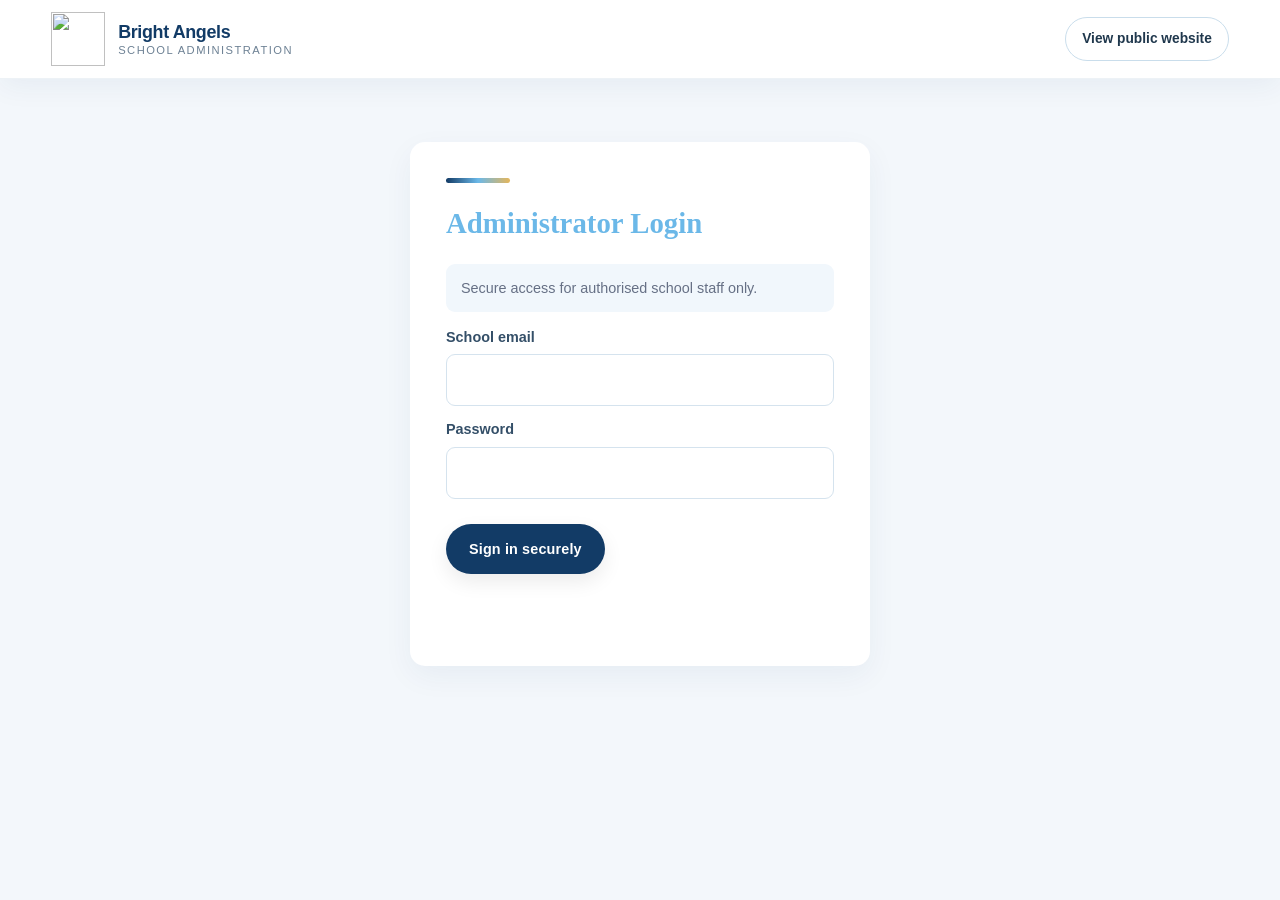
==== admin.html @ bc231ea0 "Add video management controls for administrators" ====
<!doctype html>
<html lang="en">
<head>
  <meta charset="utf-8"><meta name="viewport" content="width=device-width,initial-scale=1">
  <meta name="theme-color" content="#6bb8e8">
  <title>Administrator | Bright Angels Junior School</title>
  <link rel="icon" href="/school-logo.jpg"><link rel="stylesheet" href="/styles.css">
  <script src="/admin.js" defer></script>
  <style>
    body{background:#f3faff;min-height:100vh}.admin-wrap{max-width:1100px;margin:45px auto;padding:0 20px}.admin-top{display:flex;align-items:center;justify-content:space-between;gap:20px;margin-bottom:28px}.admin-title h1{font: bold 2rem Georgia,serif;color:#6bb8e8;margin:0}.admin-title p{margin:5px 0;color:#667085}.admin-card{background:#fff;border-radius:12px;padding:28px;box-shadow:var(--shadow);margin-bottom:22px}.login-card{max-width:460px;margin:70px auto}.admin-card h2{font: bold 1.45rem Georgia,serif;color:#6bb8e8;margin:0 0 18px}.admin-form label{display:block;margin:13px 0;color:#3c5048;font-weight:700;font-size:.9rem}.admin-form input,.admin-form textarea,.admin-form select{width:100%;padding:12px;border:1px solid #d5e9f7;border-radius:6px;font:inherit;margin-top:6px}.admin-form button{margin-top:12px}.admin-status{color:#9b3d30;font-weight:700;min-height:24px}.admin-hidden{display:none!important}.admin-nav{display:flex;flex-wrap:wrap;gap:9px;margin-bottom:18px}.admin-nav button{background:#e8f5ff;color:#6bb8e8;border:0;border-radius:6px;padding:10px 14px;font-weight:700;cursor:pointer}.admin-nav button.active{background:#6bb8e8;color:#fff}.admin-table{width:100%;border-collapse:collapse}.admin-table th,.admin-table td{padding:12px 10px;text-align:left;border-bottom:1px solid #dcecf7;font-size:.9rem}.admin-table th{color:#6bb8e8}.admin-row-actions{display:flex;gap:7px;flex-wrap:wrap}.admin-row-actions button,.small-button{border:0;border-radius:5px;padding:7px 10px;background:#e8f5ff;color:#6bb8e8;font-weight:700;cursor:pointer}.admin-row-actions button.danger{background:#f8e8e5;color:#8b2f25}.admin-grid{display:grid;grid-template-columns:1fr 1fr;gap:16px}.admin-note{color:#667085;font-size:.9rem}.top-actions{display:flex;gap:10px;align-items:center}.top-actions button{padding:10px 15px;border:0;border-radius:6px;background:#6bb8e8;color:white;font-weight:700}@media(max-width:650px){.admin-top{align-items:flex-start;flex-direction:column}.admin-grid{grid-template-columns:1fr}.admin-card{padding:20px;overflow-x:auto}.login-card{margin:35px auto}}

    .student-summary{display:grid;gap:14px;margin:18px 0 24px}.student-total-cards{display:grid;grid-template-columns:repeat(4,minmax(0,1fr));gap:12px}.student-stat{background:#f0f8fd;border:1px solid #d9edf9;border-radius:10px;padding:16px}.student-stat span{display:block;color:#667085;font-size:.82rem;font-weight:700}.student-stat strong{display:block;color:#6bb8e8;font-size:1.65rem;margin-top:5px}.student-class-summary{width:100%;border-collapse:collapse;background:#fff}.student-class-summary th,.student-class-summary td{padding:11px 12px;border-bottom:1px solid #dcecf7;text-align:center}.student-class-summary th:first-child,.student-class-summary td:first-child{text-align:left}.student-class-summary th{background:#f0f8fd;color:#6bb8e8}.student-summary h3{font-size:1rem;color:#6bb8e8;margin:4px 0 10px}.student-summary .summary-table-wrap{overflow-x:auto;border:1px solid #d9edf9;border-radius:10px}@media(max-width:650px){.student-total-cards{grid-template-columns:repeat(2,minmax(0,1fr))}.student-stat{padding:12px}.student-stat strong{font-size:1.4rem}.student-class-summary th,.student-class-summary td{padding:9px 8px;font-size:.85rem}}
    .dashboard-menu-toggle{width:100%;display:flex;align-items:center;justify-content:space-between;gap:10px;padding:14px 15px;border:0;border-radius:9px;background:#6bb8e8;color:#fff;font-weight:800;text-align:left;cursor:pointer}
    .dashboard-menu-toggle span{font-size:.75rem;font-weight:500;color:#d9e6dc}
    .dashboard-menu{margin-top:12px}
    .dashboard-menu.admin-hidden{display:none!important}
    @media(max-width:850px){.dashboard-menu-toggle{padding:13px}.dashboard-menu{max-height:65vh;overflow-y:auto}}
    /* Dashboard workspace */
    body{background:#f3faff}
    .admin-wrap{max-width:1440px;margin:30px auto;padding:0 28px}
    .admin-top{padding:8px 0 22px;border-bottom:1px solid #e1eff8}
    .admin-title h1{font-size:2.15rem;letter-spacing:-.035em}
    .dashboard-layout{display:grid;grid-template-columns:245px minmax(0,1fr);gap:25px;align-items:start;margin-top:24px}
    .admin-sidebar{position:sticky;top:22px;background:#fff;border:1px solid #d9edf9;border-radius:14px;padding:18px 13px;box-shadow:0 8px 28px rgba(36,70,155,.05);min-height:calc(100vh - 150px);display:flex;flex-direction:column}
    .sidebar-label{font-size:.68rem;letter-spacing:.13em;font-weight:800;color:#8490a8;margin:12px 12px 7px}
    .admin-nav{display:flex;flex-direction:column;align-items:stretch;gap:4px;margin:0}
    .admin-nav button{display:flex;align-items:center;gap:12px;text-align:left;width:100%;background:transparent;color:#31536b;border-radius:8px;padding:11px 12px;font-size:.9rem}
    .admin-nav button span{width:20px;text-align:center;font-size:1rem;color:#6bb8e8}
    .admin-nav button:hover{background:#f0f8fd}
    .admin-nav button.active{background:#6bb8e8;color:#fff;box-shadow:0 5px 12px rgba(36,70,155,.16)}
    .admin-nav button.active span{color:#ffb8bd}
    .sidebar-footer{margin-top:auto;padding:18px 12px 5px;border-top:1px solid #edf0ed;color:#6bb8e8}
    .sidebar-footer strong,.sidebar-footer small{display:block}
    .sidebar-footer small{color:#8490a8;font-size:.75rem}
    .admin-main{min-width:0}
    .admin-main>.admin-card{border:1px solid #d9edf9;border-radius:14px;padding:28px;box-shadow:0 8px 28px rgba(36,70,155,.045);margin:0 0 20px}
    .admin-main .admin-card h2{font-size:1.55rem;margin-bottom:8px}
    #overviewPanel .admin-grid>div{background:#f0f8fd;border:1px solid #d9edf9;border-radius:11px;padding:20px}
    #overviewPanel .admin-grid h3{margin:0 0 8px;color:#31536b;font-size:.88rem}
    #overviewPanel .admin-grid p{font-size:1.35rem;font-weight:800;color:#6bb8e8;margin:0}
    .admin-form input:focus,.admin-form textarea:focus,.admin-form select:focus{outline:2px solid #e5232b;border-color:transparent}
    .admin-row-actions button:hover,.small-button:hover{filter:brightness(.97)}
    .top-actions button{border-radius:8px;padding:11px 17px}
    .admin-table{min-width:760px}
    @media(max-width:850px){
      .admin-wrap{padding:0 16px;margin:20px auto}
      .dashboard-layout{grid-template-columns:1fr;gap:14px}
      .admin-sidebar{position:static;min-height:0;padding:10px;border-radius:11px}
      .sidebar-label,.sidebar-footer{display:none}
      .admin-nav{display:grid;grid-template-columns:repeat(2,minmax(0,1fr));gap:6px}
      .admin-nav button{padding:10px 9px;font-size:.82rem}
      .admin-nav button span{width:16px}
      .admin-main>.admin-card{padding:21px}
    }
    @media(max-width:480px){
      .admin-nav{grid-template-columns:repeat(2,minmax(0,1fr))}
      .admin-nav button{font-size:.78rem;gap:7px}
      .admin-top{gap:12px}
      .admin-title h1{font-size:1.75rem}
      .top-actions{width:100%}
      .top-actions button{width:100%}
      .admin-main>.admin-card{padding:17px}
    }

    .subject-class-tabs{display:grid;grid-template-columns:repeat(5,minmax(0,1fr));gap:10px;margin:18px 0}.subject-class-tabs button{padding:13px 10px;border:1px solid #d9dfed;border-radius:9px;background:#eaf6ff;color:#31536b;font-weight:800;cursor:pointer}.subject-class-tabs button.active{background:#6bb8e8;border-color:#6bb8e8;color:#173b56;box-shadow:0 4px 12px rgba(49,88,180,.15)}.subject-class-list{min-height:90px;padding:18px;border:1px solid #dcecf7;border-radius:10px;background:#f3faff}.subject-class-list h3{margin:0 0 12px;color:#24469b}.subject-subject-chip{display:inline-block;margin:5px 7px 5px 0;padding:9px 13px;border-radius:20px;background:#e8f5ff;color:#24469b;font-weight:700}.subject-add-heading{margin:25px 0 8px;color:#24469b}@media(max-width:650px){.subject-class-tabs{grid-template-columns:repeat(2,minmax(0,1fr))}}\n  
/* Administrator page: responsive layout and clearer visual hierarchy */
:root{--admin-navy:#123b66;--admin-blue:#4b9acb;--admin-pale:#edf6fc;--admin-line:#dce8f1}
body{background:#f3f7fb;color:#20384d}
.site-header{height:auto;min-height:76px;padding:12px clamp(16px,4vw,52px);gap:14px}
.site-header .brand{min-width:0}
.site-header .nav-admin{display:inline-flex;align-items:center;justify-content:center;min-height:42px;padding:9px 16px;border:1px solid #c9ddeb;border-radius:999px;color:var(--admin-navy);font-size:.86rem;font-weight:750;white-space:nowrap}
.admin-wrap{width:min(100% - 32px,1440px);margin:clamp(18px,3vw,34px) auto;padding:0}
.login-card{width:min(100%,480px);margin:clamp(30px,7vh,75px) auto;padding:clamp(22px,4vw,36px);border:1px solid var(--admin-line);border-radius:18px;box-shadow:0 18px 48px rgba(18,59,102,.09)}
.login-card:before{content:"";display:block;width:64px;height:5px;margin-bottom:22px;border-radius:8px;background:linear-gradient(90deg,#123b66,#6bb8e8,#e5b65b)}
.admin-title h1{color:var(--admin-navy)}
.admin-title p{line-height:1.6}
.admin-card{border:1px solid var(--admin-line);border-radius:15px;box-shadow:0 10px 30px rgba(18,59,102,.055)}
.admin-form label{color:#344f68;line-height:1.5}
.admin-form input,.admin-form textarea,.admin-form select{min-width:0;max-width:100%;font-size:16px;border:1px solid #d5e3ee;border-radius:9px;padding:13px 14px}
.admin-form input:focus,.admin-form textarea:focus,.admin-form select:focus{outline:3px solid rgba(75,154,203,.18);border-color:#4b9acb}
.admin-form button,.top-actions button,.admin-row-actions button,.small-button{min-height:42px}
.admin-form button:disabled,.top-actions button:disabled{opacity:.65;cursor:wait}
.dashboard-layout{grid-template-columns:250px minmax(0,1fr);gap:22px}
.admin-sidebar{border-color:var(--admin-line);border-radius:15px}
.dashboard-menu-toggle{min-height:44px;background:var(--admin-navy);border-radius:9px}
.admin-nav button{min-height:43px}
.admin-nav button.active{background:var(--admin-navy);color:#fff}
.admin-main{min-width:0}
.admin-main>.admin-card{min-width:0;overflow:hidden}
.admin-table-wrap,.table-wrap{width:100%;overflow-x:auto;-webkit-overflow-scrolling:touch}
.admin-table{min-width:680px}
.admin-table th,.admin-table td{white-space:normal;overflow-wrap:anywhere}
.admin-grid>*{min-width:0}
.admin-status{overflow-wrap:anywhere;line-height:1.5}
.admin-row-actions{align-items:center}
.admin-row-actions button,.small-button{border-radius:8px}
@media(min-width:851px){
 .dashboard-menu-toggle{display:none}
 .dashboard-menu,.dashboard-menu.admin-hidden{display:block!important;max-height:none;overflow:visible}
 .admin-sidebar{top:18px}
}
@media(max-width:850px){
 .admin-wrap{width:calc(100% - 28px);margin:18px auto}
 .dashboard-layout{grid-template-columns:minmax(0,1fr);gap:13px}
 .admin-sidebar{position:relative;top:auto;min-height:0;padding:10px}
 .dashboard-menu{max-height:min(62vh,520px);overflow-y:auto}
 .admin-nav{grid-template-columns:repeat(2,minmax(0,1fr))}
 .admin-nav button{min-width:0;overflow-wrap:anywhere}
 .admin-main>.admin-card{padding:clamp(17px,3vw,23px)}
 .admin-top{align-items:center}
}
@media(max-width:560px){
 .site-header{min-height:68px;padding:9px 14px}
 .site-header .brand img{width:43px;height:43px}
 .site-header .brand strong{font-size:1rem}
 .site-header .brand small{font-size:.65rem}
 .site-header .nav-admin{font-size:.75rem;padding:8px 11px;min-height:39px}
 .admin-wrap{width:calc(100% - 22px);margin:13px auto}
 .login-card{margin:26px auto;padding:22px 18px}
 .admin-top{align-items:stretch;flex-direction:column}
 .admin-title h1{font-size:1.65rem}
 .top-actions{width:100%}
 .top-actions button{width:100%}
 .admin-nav{grid-template-columns:repeat(2,minmax(0,1fr));gap:5px}
 .admin-nav button{font-size:.77rem;padding:10px 8px;gap:6px}
 .admin-nav button span{flex:0 0 16px}
 .admin-main>.admin-card{padding:16px 13px;border-radius:12px}
 .admin-grid{grid-template-columns:1fr}
 .student-total-cards{grid-template-columns:repeat(2,minmax(0,1fr))}
 .subject-class-tabs{grid-template-columns:repeat(2,minmax(0,1fr))}
 .admin-form button{width:100%}
 .admin-row-actions{flex-wrap:wrap}
 .admin-row-actions button{flex:1 1 auto}
}
@media(max-width:360px){
 .site-header .nav-admin{font-size:.7rem;padding:7px 9px}
 .admin-title h1{font-size:1.45rem}
 .admin-nav button{font-size:.72rem}
 .student-total-cards{grid-template-columns:1fr 1fr}
}
@media(prefers-reduced-motion:reduce){
 *,*::before,*::after{scroll-behavior:auto!important;transition-duration:.01ms!important;animation-duration:.01ms!important}
}

  </style>
</head>
<body>
  <header class="site-header"><a class="brand" href="/"><img src="/school-logo.jpg" alt=""><span><strong>Bright Angels</strong><small>School Administration</small></span></a><a class="nav-admin" href="/">View public website</a></header>
  <main class="admin-wrap">
    <section id="loginPanel" class="admin-card login-card">
      <h1 class="admin-title" style="font: bold 1.8rem Georgia,serif;color:#6bb8e8">Administrator Login</h1>
      <p class="admin-note">Secure access for authorised school staff only.</p>
      <form id="loginForm" class="admin-form">
        <label>School email<input id="adminEmail" type="email" autocomplete="username" required></label>
        <label>Password<input id="adminPassword" type="password" autocomplete="current-password" required></label>
        <button class="button button-green" type="submit">Sign in securely</button>
        <p id="loginStatus" class="admin-status" role="status"></p>
      </form>
    </section>

    <section id="dashboard" class="admin-hidden">
      <div class="admin-top"><div class="admin-title"><h1>School Dashboard</h1><p>Bright Angels Junior School · Administration</p></div><div class="top-actions"><button id="logoutButton" type="button">Sign out</button></div></div>
      <div class="dashboard-layout">
        <aside class="admin-sidebar">
          <button id="dashboardMenuToggle" class="dashboard-menu-toggle" type="button" aria-expanded="false" aria-controls="dashboardMenu">☰ MENU <span>Open dashboard sections</span></button>
          <div id="dashboardMenu" class="dashboard-menu admin-hidden">
          <p class="sidebar-label">MAIN</p>
          <nav class="admin-nav" aria-label="Dashboard sections">
            <button class="active" data-panel="overviewPanel"><span>▦</span> Overview</button>
            
            <p class="sidebar-label">SCHOOL OFFICE</p>
            <button data-panel="announcementsPanel"><span>▣</span> Announcements</button>
            <p class="sidebar-label">WEBSITE</p>
            <button data-panel="contentPanel"><span>✎</span> Website Content</button>
            <button data-panel="galleryPanel"><span>▧</span> Gallery & Videos</button>
          </nav>
          <div class="sidebar-footer"><strong>Bright Angels</strong><small>If others can, we can</small></div>
          </div>
        </aside>
        <div class="admin-main">
      <section id="overviewPanel" class="admin-card"><h2>Welcome to the school dashboard</h2><p class="admin-note">Manage public school information, announcements and the photo gallery here. Admissions and private school records are managed only in the school management system.</p><div class="admin-grid"><div><h3>Announcements</h3><p id="announcementCount">Loading announcements…</p></div></div></section>
      
      




<section id="contentPanel" class="admin-card admin-hidden"><h2>Edit Public Website Text</h2><p class="admin-note">Changes update the public homepage text. Leave a field unchanged to keep its current saved text.</p><form id="contentForm" class="admin-form"><label>Hero heading<input name="hero_title" maxlength="250"></label><label>Hero introduction<textarea name="hero_text" rows="3" maxlength="1200"></textarea></label><label>About the school<textarea name="about_text" rows="4" maxlength="1200"></textarea></label><label>Learning section text<textarea name="learning_text" rows="4" maxlength="1200"></textarea></label><button class="button button-green" type="submit">Save website text</button><p id="contentStatus" class="admin-status"></p></form></section>
<section id="galleryPanel" class="admin-card admin-hidden"><h2>Manage School Gallery</h2><p class="admin-note">Upload school photos below. In the photo list, tap <b>Set as homepage photo</b> to choose the image shown behind the welcome message. You can change it anytime. JPG, PNG, WebP and GIF are accepted. Maximum file size: 10 MB.</p><form id="galleryForm" class="admin-form"><label>Photo title<input name="title" maxlength="120" required></label><label>Choose photo from your phone<input name="photo" type="file" accept="image/*" required></label><label>Description<input name="description" maxlength="500"></label><button class="button button-green" type="submit">Upload photo</button><p id="galleryStatus" class="admin-status"></p></form><div id="adminGalleryList"></div><hr class="admin-divider"><h2>Manage School Videos</h2><p class="admin-note">Add a public YouTube or Vimeo link. Upload the video to YouTube or Vimeo first, then paste its share link here. It will appear on the public website with a preview and play button.</p><form id="videoForm" class="admin-form"><label>Video title<input name="title" maxlength="120" required></label><label>YouTube or Vimeo link<input name="video_url" type="url" inputmode="url" placeholder="https://youtu.be/..." required></label><button class="button button-green" type="submit">Add school video</button><p id="videoStatus" class="admin-status" role="status"></p></form><div id="adminVideoList"></div></section>
      <section id="announcementsPanel" class="admin-card admin-hidden"><h2>Publish an Announcement</h2><form id="announcementForm" class="admin-form"><label>Title<input name="title" maxlength="160" required></label><label>Announcement<textarea name="body" rows="4" maxlength="3000" required></textarea></label><label><input type="checkbox" name="is_published" checked style="width:auto"> Publish on public website</label><button class="button button-green" type="submit">Save announcement</button><p id="announcementStatus" class="admin-status" role="status"></p></form><h2 style="margin-top:30px">Existing Announcements</h2><div id="adminAnnouncements"></div></section>
        </div>
      </div>
    </section>
  </main>
</body>
</html>
---- styles.css ----
:root{--green:#6bb8e8;--green2:#8bcaf0;--gold:#e5232b;--cream:#f3faff;--ink:#243b50;--muted:#667085;--white:#fff;--line:#dcecf7;--shadow:0 18px 50px rgba(36,70,155,.10)}
*{box-sizing:border-box}html{scroll-behavior:smooth;scroll-padding-top:90px}body{margin:0;font-family:Arial,Helvetica,sans-serif;color:var(--ink);background:#fff;line-height:1.65}a{color:inherit;text-decoration:none}.site-header{height:84px;padding:0 max(5vw,22px);display:flex;align-items:center;justify-content:space-between;background:#fff;position:sticky;top:0;z-index:20;box-shadow:0 3px 18px rgba(0,0,0,.06)}.brand{display:flex;align-items:center;gap:12px;color:var(--green)}.brand img{width:55px;height:55px;object-fit:contain}.brand strong,.brand small{display:block;line-height:1.25}.brand strong{font-size:1.13rem}.brand small{font-size:.82rem;letter-spacing:.08em;text-transform:uppercase;color:var(--muted)}nav{display:flex;align-items:center;gap:25px}nav a{font-size:.9rem;font-weight:700;color:#42534d}nav a:hover{color:var(--green2)}nav .nav-admin{padding:10px 16px;border:1px solid var(--green);border-radius:7px;color:var(--green)}.menu-toggle{display:none;border:0;background:var(--green);color:white;border-radius:6px;padding:8px 12px;font-size:1.2rem}.hero{min-height:570px;padding:80px max(8vw,25px);display:grid;grid-template-columns:1.2fr .8fr;align-items:center;gap:35px;background:radial-gradient(circle at 82% 40%,#8bcaf0 0,#6bb8e8 36%,#d9efff 75%);color:#fff;overflow:hidden}.hero-content{max-width:680px}.eyebrow{font-size:.75rem;font-weight:800;letter-spacing:.18em;color:var(--gold);margin:0 0 14px}.hero h1{font-family:Georgia,serif;font-size:clamp(2.7rem,5.4vw,4.8rem);line-height:1.08;margin:0 0 22px;max-width:700px}.hero h1 span,.section-heading h2 span,.contact-section h2 span{color:var(--gold)}.hero-copy{max-width:570px;color:#eaf6ff;font-size:1.08rem}.hero-actions{display:flex;gap:13px;flex-wrap:wrap;margin:30px 0 20px}.button{display:inline-flex;align-items:center;justify-content:center;border:0;border-radius:7px;padding:13px 21px;font-weight:800;font-size:.9rem;cursor:pointer;transition:transform .2s,background .2s}.button:hover{transform:translateY(-2px)}.button-gold{background:var(--gold);color:#1c3029}.button-outline{border:1px solid rgba(255,255,255,.7);color:#fff}.button-green{background:var(--green);color:#fff}.motto{font-family:Georgia,serif;font-style:italic;color:#ffdfe0}.hero-mark{display:flex;align-items:center;justify-content:center}.hero-mark img{width:min(340px,80%);max-height:340px;object-fit:contain;filter:drop-shadow(0 18px 35px rgba(0,0,0,.2))}.welcome-strip{display:flex;justify-content:center;align-items:center;gap:35px;padding:17px;background:var(--gold);color:var(--green);font-size:.76rem;font-weight:900;letter-spacing:.2em}.welcome-strip i{font-style:normal}.section{padding:88px max(8vw,25px)}.section-heading{max-width:720px;margin:0 auto 38px;text-align:center}.section-heading h2,.contact-section h2{font-family:Georgia,serif;font-size:clamp(2rem,4vw,3.15rem);line-height:1.15;color:var(--green);margin:0 0 17px}.section-heading h2 span{color:var(--green2)}.section-heading>p:last-child{color:var(--muted)}.about-grid{max-width:1000px;margin:auto;display:grid;grid-template-columns:1.2fr .8fr;gap:55px;align-items:center}.about-grid>div:first-child{font-size:1.05rem;color:#56645e}.value-card{padding:30px;background:var(--cream);border-left:4px solid var(--gold);border-radius:8px}.value-card h3{margin:0 0 8px;color:var(--green);font-family:Georgia,serif;font-size:1.5rem}.value-card p{margin:0;color:#5d6a64}.learning-section{background:var(--cream)}.feature-grid{max-width:1100px;margin:auto;display:grid;grid-template-columns:repeat(3,1fr);gap:22px}.feature-card{background:#fff;padding:30px 26px;border-radius:10px;box-shadow:var(--shadow)}.feature-icon{width:48px;height:48px;display:grid;place-items:center;border-radius:50%;background:#e8f5ff;color:var(--green);font-size:1.5rem}.feature-card h3{color:var(--green);margin:17px 0 8px}.feature-card p{color:var(--muted);margin:0}.admissions-section{padding:88px max(6vw,22px);background:#f3faff}.form-card{max-width:900px;margin:auto;background:#fff;padding:34px;border-radius:12px;box-shadow:var(--shadow)}.form-grid{display:grid;grid-template-columns:1fr 1fr;gap:18px}.form-card label{display:block;font-size:.88rem;font-weight:700;color:#3c5048}.form-card input,.form-card select,.form-card textarea{display:block;width:100%;margin-top:7px;padding:12px 13px;border:1px solid #d5e9f7;border-radius:6px;background:#fff;color:var(--ink);font:inherit;font-size:.95rem}.form-card input:focus,.form-card select:focus,.form-card textarea:focus{outline:2px solid #e5232b;border-color:transparent}.full-field{margin:18px 0}.form-status{display:inline-block;margin:0 0 0 12px;color:var(--green);font-weight:700}.news-section{min-height:300px}.announcement-list{max-width:900px;margin:auto}.announcement-item{padding:20px 22px;margin:12px 0;border:1px solid var(--line);border-radius:8px;background:#fff}.announcement-item h3{margin:0 0 5px;color:var(--green)}.announcement-item p{margin:0;color:var(--muted)}.muted{color:var(--muted);text-align:center}.contact-section{padding:75px max(8vw,25px);display:grid;grid-template-columns:1fr 1fr;gap:50px;background:var(--green);color:#fff}.contact-section h2{color:#fff}.contact-section>div>p:not(.eyebrow){color:#e5f3fc}.contact-details{padding:25px 30px;border:1px solid rgba(255,255,255,.25);border-radius:9px}.contact-details p{margin:0 0 18px;color:#e5f3fc}.contact-details p:last-child{margin-bottom:0}.contact-details a{color:#ffc7ca}footer{text-align:center;padding:35px 20px;background:#d9efff;color:#dce6e0}footer p{margin:5px 0;color:#ffb8bd;font-family:Georgia,serif;font-style:italic}.footer-brand{font-weight:800;color:#fff}footer small{font-size:.78rem;color:#aebdb5}
@media(max-width:900px){nav{gap:14px}nav a{font-size:.82rem}.hero{padding-top:65px;padding-bottom:65px}.hero-mark img{width:260px}}@media(max-width:700px){.site-header{height:72px}.brand img{width:47px;height:47px}.menu-toggle{display:block}nav{display:none;position:absolute;top:72px;left:0;right:0;padding:18px 24px 22px;background:#fff;box-shadow:0 12px 20px rgba(0,0,0,.1);align-items:stretch;flex-direction:column;gap:14px}nav.open{display:flex}nav .nav-admin{text-align:center}.hero{grid-template-columns:1fr;text-align:center;padding:62px 24px 48px}.hero-content{margin:auto}.hero h1{font-size:2.75rem}.hero-actions{justify-content:center}.hero-mark img{width:175px;max-height:175px}.welcome-strip{gap:18px;font-size:.68rem}.section{padding:65px 23px}.about-grid,.contact-section{grid-template-columns:1fr;gap:25px}.feature-grid{grid-template-columns:1fr}.admissions-section{padding:65px 18px}.form-card{padding:22px 18px}.form-grid{grid-template-columns:1fr;gap:14px}.form-status{display:block;margin:12px 0 0}.contact-section{padding:60px 24px}}
/* School updates: highlighted near the top of the homepage */
.news-section{background:linear-gradient(180deg,#f3faff 0%,#f3faff 100%);padding-top:64px;padding-bottom:70px;border-bottom:1px solid #dcecf7}
.news-section .section-heading{margin-bottom:28px}
.news-section .eyebrow{color:#d51d28}
.announcement-list{max-width:1050px;display:grid;grid-template-columns:repeat(auto-fit,minmax(260px,1fr));gap:18px}
.announcement-list .announcement-item{position:relative;margin:0;padding:25px 26px 24px 30px;border:1px solid #d9edf9;border-left:5px solid var(--gold);border-radius:12px;background:rgba(255,255,255,.96);box-shadow:0 12px 30px rgba(36,70,155,.08);overflow:hidden}
.announcement-list .announcement-item:before{content:"SCHOOL NOTICE";display:inline-block;margin-bottom:12px;padding:4px 9px;border-radius:20px;background:#ffe8e9;color:#a51620;font:700 .65rem "DM Sans",sans-serif;letter-spacing:.13em}
.announcement-list .announcement-item h3{font-family:"Playfair Display",Georgia,serif;font-size:1.45rem;line-height:1.25;letter-spacing:.01em;color:#6bb8e8;margin:0 0 12px}
.announcement-list .announcement-item p{font-family:"Source Serif 4",Georgia,serif;font-size:1.04rem;line-height:1.75;color:#40566a;white-space:pre-wrap}
@media(max-width:700px){.news-section{padding:48px 18px}.announcement-list{grid-template-columns:1fr}.announcement-list .announcement-item{padding:21px 20px 21px 24px}}


/* =========================================================
   BRIGHT ANGELS — PROFESSIONAL PUBLIC WEBSITE REFRESH
   Visual-only overrides. Existing forms, IDs and app logic
   remain unchanged.
   ========================================================= */
:root{
  --green:#123b66;
  --green2:#6bb8e8;
  --gold:#e5b65b;
  --cream:#f3f8fc;
  --ink:#1d3044;
  --muted:#66788a;
  --line:#e1eaf2;
  --shadow:0 18px 48px rgba(18,59,102,.09);
}
html{scroll-padding-top:96px}
body{font-family:Inter,"Segoe UI",Arial,sans-serif;color:var(--ink);background:#fff;line-height:1.7}
.site-header{
  height:88px;padding:0 clamp(20px,5.5vw,86px);
  background:rgba(255,255,255,.97);backdrop-filter:blur(14px);
  border-bottom:1px solid #e8eef4;box-shadow:0 8px 28px rgba(18,59,102,.055)
}
.brand{gap:13px;color:var(--green)}
.brand img{width:58px;height:58px;object-fit:contain}
.brand strong{font-size:1.18rem;letter-spacing:-.025em;color:#123b66}
.brand small{font-size:.7rem;letter-spacing:.15em;color:#718397}
nav{gap:clamp(12px,1.55vw,25px)}
nav a{font-size:.82rem;font-weight:700;color:#40566d;transition:color .18s ease}
nav a:hover{color:#3b91c9}
nav .nav-admin{padding:10px 17px;border:1px solid #c9ddeb;border-radius:999px;color:#123b66;background:#f5faff}
nav .nav-admin:hover{background:#123b66;color:#fff;border-color:#123b66}
.hero{
  min-height:620px;padding:clamp(65px,8vw,112px) max(8vw,25px);
  grid-template-columns:minmax(0,1.15fr) minmax(260px,.85fr);
  background:
    radial-gradient(circle at 83% 26%,rgba(255,255,255,.42),transparent 25%),
    linear-gradient(118deg,#102f50 0%,#174d78 56%,#4b9acb 100%);
  position:relative;isolation:isolate
}
.hero:after{content:"";position:absolute;width:520px;height:520px;border:1px solid rgba(255,255,255,.12);border-radius:50%;right:-125px;bottom:-280px;z-index:-1}
.hero-content{max-width:720px}
.hero .eyebrow{color:#b9ddf4;font-size:.72rem;letter-spacing:.2em}
.hero h1{font-family:Georgia,"Times New Roman",serif;font-size:clamp(3rem,5.5vw,5.1rem);letter-spacing:-.035em;line-height:1.04;margin-bottom:24px}
.hero h1 span{color:#f2c66f}
.hero-copy{font-size:1.08rem;line-height:1.85;color:#e2eff8;max-width:590px}
.hero-actions{gap:14px;margin-top:32px}
.button{border-radius:999px;padding:14px 23px;min-height:49px;letter-spacing:.01em;box-shadow:0 8px 20px rgba(0,0,0,.08)}
.button-gold{background:#f0c56e;color:#173a59}
.button-gold:hover{background:#ffda8a}
.button-outline{border:1px solid rgba(255,255,255,.62);background:rgba(255,255,255,.07);backdrop-filter:blur(6px)}
.button-outline:hover{background:rgba(255,255,255,.16)}
.motto{font-size:1.05rem;color:#f5d99d;margin-top:25px}
.hero-mark{position:relative}
.hero-mark:before{content:"";position:absolute;width:min(390px,90%);aspect-ratio:1;border-radius:50%;background:rgba(255,255,255,.10);border:1px solid rgba(255,255,255,.2);box-shadow:0 25px 70px rgba(0,0,0,.12)}
.hero-mark img{position:relative;width:min(310px,72%);max-height:330px;padding:17px;border-radius:28px;background:rgba(255,255,255,.94);box-shadow:0 24px 65px rgba(0,0,0,.22)}
.welcome-strip{background:#f0c56e;color:#173a59;padding:17px;gap:clamp(20px,4vw,55px);font-size:.72rem}
.welcome-strip i{color:#fff;font-size:1rem}
.section{padding:clamp(65px,7vw,96px) max(8vw,25px)}
.section-heading{margin-bottom:42px}
.section-heading .eyebrow,.eyebrow{color:#3986b8}
.section-heading h2,.contact-section h2{font-size:clamp(2.15rem,4vw,3.35rem);letter-spacing:-.025em;color:#123b66}
.section-heading h2 span{color:#4b9acb}
.section-heading>p:last-child{font-size:1rem;line-height:1.8;max-width:680px;margin:14px auto 0}
.news-section{background:linear-gradient(180deg,#f3f8fc 0%,#fff 100%);border-bottom:1px solid #e7eff6}
.news-section .eyebrow{color:#3986b8}
.announcement-list .announcement-item{border:1px solid #e0ebf3;border-left:4px solid #e5b65b;border-radius:15px;padding:25px 27px;box-shadow:0 12px 34px rgba(18,59,102,.065)}
.announcement-list .announcement-item:before{background:#fff5df;color:#8d6826}
.announcement-list .announcement-item h3{font-family:Georgia,serif;color:#123b66;font-size:1.4rem}
.announcement-list .announcement-item p{font-family:inherit;color:#53677b;font-size:.98rem}
#gallery{background:#fff}
#gallery .feature-grid{grid-template-columns:repeat(auto-fit,minmax(240px,1fr))}
#gallery img{width:100%;height:250px;object-fit:cover;border-radius:15px}
.about-section{background:#f8fbfe}
.about-grid{max-width:1080px;gap:clamp(30px,6vw,75px)}
.about-grid>div:first-child{font-size:1.02rem;line-height:1.95;color:#52677b}
.value-card{padding:34px 36px;background:#fff;border:1px solid #e1ebf3;border-left:4px solid #e5b65b;border-radius:16px;box-shadow:var(--shadow)}
.value-card h3{color:#123b66}
.learning-section{background:#edf5fb}
.feature-grid{gap:22px}
.feature-card{padding:32px 29px;border:1px solid #e3edf5;border-radius:16px;box-shadow:0 12px 34px rgba(18,59,102,.06);transition:transform .2s ease,box-shadow .2s ease}
.feature-card:hover{transform:translateY(-5px);box-shadow:0 20px 42px rgba(18,59,102,.11)}
.feature-icon{background:#e6f3fc;color:#2475ad}
.feature-card h3{color:#123b66;font-size:1.12rem}
.feature-card p{line-height:1.8}
.admissions-section{padding:clamp(65px,7vw,96px) max(6vw,22px);background:linear-gradient(180deg,#f3f8fc,#eaf3fa)}
.form-card{padding:clamp(23px,4vw,38px);border:1px solid #e0eaf2;border-radius:18px;box-shadow:0 18px 50px rgba(18,59,102,.08)}
.form-card h3{color:#123b66;margin-top:26px}
.form-card label{color:#344f68;font-size:.86rem}
.form-card input,.form-card select,.form-card textarea{
  border:1px solid #d7e4ee;border-radius:9px;padding:13px 14px;
  transition:border-color .18s ease,box-shadow .18s ease
}
.form-card input:focus,.form-card select:focus,.form-card textarea:focus{
  outline:0;border-color:#4b9acb;box-shadow:0 0 0 3px rgba(75,154,203,.15)
}
.form-card output{display:block;margin-top:7px;padding:13px 14px;border:1px solid #e0eaf2;border-radius:9px;background:#f7fafc;color:#64788b;font-weight:500}
.admin-note{padding:12px 15px;border-radius:9px;background:#f1f7fc;color:#536b80}
.button-green{background:#123b66;color:#fff}
.button-green:hover{background:#1d5b8c}
.form-status{color:#176b9c}
#application-status{background:#fff}
.contact-section{
  padding:clamp(60px,7vw,90px) max(8vw,25px);
  display:grid;grid-template-columns:1fr 1fr;align-items:start;gap:28px 48px;
  background:linear-gradient(125deg,#102f50,#174d78);color:#fff
}
.contact-section h2{color:#fff}
.contact-section h2 span{color:#f0c56e}
.contact-section>div:first-child{padding:12px 0}
.contact-section>div>p:not(.eyebrow){color:#dceaf5;line-height:1.85}
.contact-section .eyebrow{color:#b9ddf4}
.contact-section .form-card{grid-column:2;grid-row:1 / span 2;color:#1d3044}
.contact-section .contact-details{grid-column:1;grid-row:2;display:grid;grid-template-columns:1fr;gap:10px;padding:23px 26px;border:1px solid rgba(255,255,255,.2);border-radius:15px;background:rgba(255,255,255,.07)}
.contact-details p{margin:0;color:#e4eff7;line-height:1.75}
.contact-details a{color:#f3cd7c}
footer{padding:34px 20px;background:#0d2944;color:#d8e8f5}
footer p{color:#f0c56e}
.footer-brand{color:#fff;font-size:1rem}
footer small{color:#b8cad9}
@media(max-width:900px){
  nav{gap:12px}
  nav a{font-size:.76rem}
  .hero{gap:20px}
}
@media(max-width:700px){
  .site-header{height:74px;padding:0 18px}
  .brand img{width:47px;height:47px}
  .menu-toggle{display:block;background:#123b66;border-radius:9px}
  nav{top:74px;padding:18px 22px 24px;background:#fff;border-top:1px solid #edf2f6;box-shadow:0 18px 30px rgba(18,59,102,.12)}
  nav a{font-size:.92rem;padding:5px 0}
  nav .nav-admin{padding:11px 16px}
  .hero{min-height:auto;grid-template-columns:1fr;text-align:center;padding:65px 22px 52px}
  .hero-content{margin:auto}
  .hero h1{font-size:clamp(2.65rem,11vw,3.4rem)}
  .hero-copy{font-size:1rem}
  .hero-actions{justify-content:center}
  .hero-mark{margin-top:15px}
  .hero-mark img{width:165px;max-height:165px;padding:10px;border-radius:20px}
  .hero-mark:before{width:205px}
  .welcome-strip{gap:18px;font-size:.65rem}
  .section{padding:62px 21px}
  .section-heading{margin-bottom:30px}
  .about-grid,.feature-grid{grid-template-columns:1fr}
  .admissions-section{padding:62px 16px}
  .form-card{padding:23px 18px}
  .form-grid{grid-template-columns:1fr}
  .contact-section{grid-template-columns:1fr;padding:58px 20px;gap:22px}
  .contact-section .form-card,.contact-section .contact-details{grid-column:1;grid-row:auto}
  .contact-section .contact-details{display:block}
  .contact-details p{margin-bottom:15px}
}


/* Research-led public school website sections and responsive polish */
.school-at-a-glance{display:grid;grid-template-columns:repeat(4,1fr);gap:0;padding:25px max(7vw,24px);background:#fff;border-bottom:1px solid #e8eef4}
.school-at-a-glance>div{display:flex;align-items:center;justify-content:center;gap:13px;padding:8px 15px;border-right:1px solid #e6edf3}
.school-at-a-glance>div:last-child{border-right:0}
.glance-icon{width:42px;height:42px;display:grid;place-items:center;flex:0 0 42px;border-radius:13px;background:#edf6fc;color:#2c7eae;font-size:1.2rem}
.school-at-a-glance strong,.school-at-a-glance small{display:block;line-height:1.4}
.school-at-a-glance strong{font-size:.88rem;color:#123b66}
.school-at-a-glance small{font-size:.76rem;color:#718397;margin-top:3px}
.hero-visual{position:relative;width:min(100%,440px);margin:auto;padding:0 0 24px 24px}
.hero-visual:before{content:"";position:absolute;inset:24px 24px 0 0;border:1px solid rgba(255,255,255,.45);border-radius:24px}
.hero-visual>img{position:relative;display:block;width:100%;height:370px;object-fit:cover;border-radius:22px;background:#fff;box-shadow:0 25px 65px rgba(0,0,0,.23)}
.hero-photo-caption{position:absolute;right:-10px;bottom:0;display:flex;align-items:center;gap:11px;padding:12px 18px;background:#fff;border-radius:14px;box-shadow:0 12px 30px rgba(0,0,0,.15);color:#123b66}
.hero-photo-caption img{width:42px;height:42px;object-fit:contain}
.hero-photo-caption strong,.hero-photo-caption small{display:block;line-height:1.35}
.hero-photo-caption strong{font-size:.88rem}
.hero-photo-caption small{font-size:.72rem;color:#728397}
.pathway-section{background:#fff}
.pathway-grid{max-width:1080px;margin:auto;display:grid;grid-template-columns:1fr 1fr;gap:22px}
.pathway-card{position:relative;overflow:hidden;padding:36px;border-radius:18px;border:1px solid #e0eaf2;background:linear-gradient(140deg,#f4f9fd,#fff);box-shadow:0 14px 35px rgba(18,59,102,.06)}
.pathway-card.primary-years{background:linear-gradient(140deg,#edf6fc,#fff)}
.pathway-number{position:absolute;right:24px;top:15px;font:700 3.8rem Georgia,serif;color:rgba(37,112,161,.10)}
.pathway-label{font-size:.7rem;letter-spacing:.16em;font-weight:800;color:#3986b8;margin:0 0 12px}
.pathway-card h3{font:700 1.65rem Georgia,serif;color:#123b66;margin:0 0 12px}
.pathway-card>p:not(.pathway-label){color:#617487;line-height:1.8}
.class-pills{display:flex;flex-wrap:wrap;gap:8px;margin-top:22px}
.class-pills span{padding:7px 12px;border-radius:999px;background:#fff;border:1px solid #dce9f2;color:#315b7a;font-size:.78rem;font-weight:700}
.admissions-steps{padding:78px max(8vw,24px);background:#fff}
.steps-grid{max-width:1050px;margin:auto;display:grid;grid-template-columns:repeat(3,1fr);gap:20px}
.steps-grid article{padding:28px 25px;border:1px solid #e1ebf3;border-radius:15px;background:#fff;box-shadow:0 12px 30px rgba(18,59,102,.055)}
.steps-grid article>span{width:42px;height:42px;display:grid;place-items:center;border-radius:50%;background:#123b66;color:#fff;font-weight:800}
.steps-grid h3{color:#123b66;margin:17px 0 8px}
.steps-grid p{margin:0;color:#65788b;line-height:1.75;font-size:.92rem}
.parent-help-section{background:#f3f8fc}
.faq-list{max-width:900px;margin:auto;display:grid;gap:12px}
.faq-list details{padding:18px 22px;background:#fff;border:1px solid #e0eaf2;border-radius:12px}
.faq-list summary{cursor:pointer;font-weight:750;color:#123b66}
.faq-list details p{margin:12px 0 0;color:#607487;line-height:1.8}
.contact-details a[href^="tel:"]{color:#e4f0f8}
.contact-details a[href*="google.com/maps"]{display:inline-block;margin-top:8px;color:#f3cd7c;font-weight:700}
footer .footer-inner{max-width:1120px;margin:auto}
.footer-school{display:flex;align-items:center;justify-content:center;gap:14px}
.footer-school img{width:52px;height:52px;object-fit:contain;background:#fff;border-radius:50%;padding:4px}
.footer-school .footer-brand{display:block}
.footer-school p{margin:3px 0 0}
.footer-links{display:flex;flex-wrap:wrap;justify-content:center;gap:12px 26px;padding:25px 0;color:#d8e8f5;font-size:.82rem}
.footer-links a:hover,.footer-bottom a:hover{color:#f0c56e}
.footer-bottom{display:flex;justify-content:space-between;align-items:center;gap:15px;padding-top:18px;border-top:1px solid rgba(255,255,255,.16)}
.footer-bottom a{font-size:.78rem;color:#f0c56e}
@media(max-width:900px){.school-at-a-glance{grid-template-columns:repeat(2,1fr)}.school-at-a-glance>div:nth-child(2){border-right:0}.school-at-a-glance>div:nth-child(-n+2){border-bottom:1px solid #e6edf3}.hero-visual{max-width:380px}}
@media(max-width:700px){.school-at-a-glance{padding:17px 12px;gap:0}.school-at-a-glance>div{justify-content:flex-start;padding:12px 8px;gap:9px}.glance-icon{width:35px;height:35px;flex-basis:35px;border-radius:10px}.school-at-a-glance strong{font-size:.78rem}.school-at-a-glance small{font-size:.68rem}.hero-visual{width:min(88%,350px);padding-left:12px}.hero-visual>img{height:245px;border-radius:17px}.hero-photo-caption{right:-8px;padding:9px 12px}.hero-photo-caption img{width:34px;height:34px}.pathway-grid,.steps-grid{grid-template-columns:1fr}.pathway-card{padding:28px 23px}.admissions-steps{padding:60px 20px}.footer-bottom{flex-direction:column;text-align:center}.footer-links{gap:12px 17px}}


/* Cross-device usability pass: phone, tablet, laptop and desktop */
html{width:100%;overflow-x:clip}
body{width:100%;min-width:0;overflow-x:clip}
img,svg,video,iframe{max-width:100%}
button,input,select,textarea{font:inherit}
button,a,input,select,textarea{touch-action:manipulation}
a:focus-visible,button:focus-visible,summary:focus-visible{outline:3px solid #e5b65b;outline-offset:3px}
button:disabled{opacity:.65;cursor:wait}
.form-card input,.form-card select,.form-card textarea{min-width:0;max-width:100%}
.form-card button{min-height:48px}
.announcement-item,.feature-card,.pathway-card,.steps-grid article,.faq-list details{min-width:0;overflow-wrap:anywhere}
#publicGallery img{display:block}
.hero-visual>img{max-width:100%}
.contact-section>*{min-width:0}
@media(max-width:1020px){
  .site-header{height:76px;padding-inline:clamp(16px,4vw,30px)}
  .menu-toggle{display:inline-flex;align-items:center;justify-content:center;min-width:46px;min-height:46px;background:#123b66;border-radius:10px}
  nav{display:none;position:absolute;top:76px;left:0;right:0;max-height:calc(100dvh - 76px);overflow-y:auto;padding:16px 22px 22px;background:#fff;border-top:1px solid #edf2f6;box-shadow:0 18px 30px rgba(18,59,102,.13);align-items:stretch;flex-direction:column;gap:7px}
  nav.open{display:flex}
  nav a{font-size:.94rem;padding:9px 4px}
  nav .nav-admin{text-align:center;margin-top:5px}
}
@media(min-width:1021px){
  .menu-toggle{display:none}
  nav{display:flex}
}
@media(max-width:700px){
  .site-header{height:74px}
  nav{top:74px;max-height:calc(100dvh - 74px)}
  .hero{width:100%;min-height:0}
  .hero-actions .button{min-height:48px}
  .school-at-a-glance>div{min-width:0}
  .school-at-a-glance span:last-child{min-width:0}
  .school-at-a-glance small{overflow-wrap:anywhere}
  .form-card label{min-width:0}
  .form-card input,.form-card select,.form-card textarea{width:100%;font-size:16px}
  .contact-section .form-card{width:100%}
}
@media(max-width:380px){
  .brand{gap:8px}
  .brand strong{font-size:1rem}
  .brand small{font-size:.64rem}
  .brand img{width:41px;height:41px}
  .hero h1{font-size:2.45rem}
  .hero-actions{flex-direction:column;align-items:stretch}
  .hero-actions .button{width:100%}
  .school-at-a-glance{grid-template-columns:1fr}
  .school-at-a-glance>div{border-right:0!important;border-bottom:1px solid #e6edf3}
  .school-at-a-glance>div:last-child{border-bottom:0}
}
@media(prefers-reduced-motion:reduce){
  *,*::before,*::after{scroll-behavior:auto!important;animation-duration:.01ms!important;animation-iteration-count:1!important;transition-duration:.01ms!important}
}


/* Bright Angels homepage visual refresh */
:root{
  --green:#123b66;--green2:#2d82b8;--gold:#e8b957;--cream:#f3f8fc;
  --ink:#1c344b;--muted:#657b8f;--line:#dce8f1;
  --shadow:0 18px 48px rgba(18,59,102,.10)
}
body{font-family:Inter, "Segoe UI", Arial, sans-serif;color:#263f56;background:#fff}
.site-header{height:82px;padding-inline:clamp(18px,5vw,76px);border-bottom:1px solid #edf2f6}
.brand{color:#123b66;gap:13px}
.brand img{width:54px;height:54px}
.brand strong{font-size:1.12rem;letter-spacing:-.02em}
.brand small{color:#6d8194;letter-spacing:.13em;font-size:.7rem}
nav{gap:clamp(12px,1.7vw,25px)}
nav a{color:#3b5369;font-size:.84rem;transition:color .2s ease}
nav a:hover{color:#2d82b8}
nav .nav-admin{background:#123b66;color:#fff;border-color:#123b66;border-radius:999px;padding:10px 18px}
nav .nav-admin:hover{background:#245f91;color:#fff}
.hero{
  position:relative;isolation:isolate;min-height:610px;
  padding:clamp(62px,7vw,100px) max(7vw,25px);
  grid-template-columns:minmax(0,1.05fr) minmax(320px,.95fr);
  gap:clamp(30px,5vw,75px);
  background:linear-gradient(118deg,#0d2d4c 0%,#123b66 54%,#1e6595 100%);
  color:#fff
}
.hero:after{content:"";position:absolute;z-index:-1;width:520px;height:520px;border:1px solid rgba(255,255,255,.09);border-radius:50%;right:-145px;top:-220px;box-shadow:0 0 0 55px rgba(255,255,255,.025),0 0 0 110px rgba(255,255,255,.02)}
.hero .eyebrow{color:#f0c96f;letter-spacing:.2em}
.hero h1{font-size:clamp(2.8rem,5.3vw,5rem);letter-spacing:-.035em;line-height:1.04}
.hero h1 span{color:#f2c96d}
.hero-copy{color:#e2edf6;line-height:1.8;font-size:clamp(1rem,1.3vw,1.12rem)}
.hero-actions{gap:14px;margin-top:32px}
.button{min-height:49px;border-radius:999px;padding:13px 23px;transition:transform .2s ease,box-shadow .2s ease,background .2s ease}
.button:hover{transform:translateY(-2px);box-shadow:0 10px 24px rgba(0,0,0,.14)}
.button-gold{background:#f0c96f;color:#17334d}
.button-outline{border:1px solid rgba(255,255,255,.65);background:rgba(255,255,255,.06);color:#fff}
.motto{color:#f7d98e;margin-top:24px}
.hero-visual{width:min(100%,490px);padding:0 0 25px 25px}
.hero-visual:before{inset:25px 25px 0 0;border:2px solid rgba(255,255,255,.35);border-radius:26px}
.hero-visual>img{height:clamp(300px,36vw,420px);border:7px solid rgba(255,255,255,.92);border-radius:24px;box-shadow:0 28px 70px rgba(0,0,0,.28)}
.hero-photo-caption{right:-15px;bottom:0;border-radius:16px;padding:12px 17px}
.welcome-strip{background:#f0c96f;color:#123b66;padding:15px;letter-spacing:.23em}
.school-at-a-glance{padding-block:27px;background:#fff}
.school-at-a-glance>div{justify-content:flex-start;max-width:300px;margin:auto;border-color:#e8eef4}
.glance-icon{background:#edf6fc;color:#2679ac;border-radius:14px}
.school-at-a-glance strong{color:#123b66;font-size:.9rem}
.school-at-a-glance small{color:#71869a}
.section{padding-block:clamp(62px,7vw,94px)}
.section-heading{margin-bottom:42px}
.section-heading .eyebrow,.contact-section .eyebrow{color:#2d82b8}
.section-heading h2,.contact-section h2{font-size:clamp(2.05rem,4vw,3.35rem);letter-spacing:-.025em}
.section-heading h2 span{color:#2d82b8}
.about-section{background:#f5f9fc}
.about-grid{gap:clamp(28px,5vw,70px)}
.about-grid>div:first-child{color:#536b80;line-height:1.9}
.value-card{border:1px solid #e0eaf2;border-left:5px solid #e8b957;border-radius:16px;background:#fff;box-shadow:var(--shadow);padding:clamp(24px,3vw,36px)}
.pathway-card,.feature-card,.steps-grid article{border:1px solid #e2ebf2;border-radius:18px;box-shadow:0 12px 34px rgba(18,59,102,.065);transition:transform .22s ease,box-shadow .22s ease}
.pathway-card:hover,.feature-card:hover,.steps-grid article:hover{transform:translateY(-4px);box-shadow:0 20px 42px rgba(18,59,102,.11)}
.pathway-card{padding:clamp(25px,3vw,38px)}
.pathway-card h3,.feature-card h3,.steps-grid h3{color:#123b66}
.pathway-number{color:rgba(45,130,184,.13)}
.class-pills span{background:#f4f8fb;border-color:#dce8f1;color:#315b7a}
.learning-section,.parent-help-section{background:#f3f8fc}
.feature-card{padding:28px;background:#fff}
.feature-icon{background:#eaf4fb;color:#2679ac}
.news-section{background:#fff}
.announcement-list{display:grid;grid-template-columns:repeat(2,minmax(0,1fr));gap:16px}
.announcement-item{margin:0;padding:23px 25px;border:1px solid #e0eaf2;border-radius:15px;box-shadow:0 10px 28px rgba(18,59,102,.055)}
.announcement-item h3{color:#123b66;font-size:1.05rem}
#gallery .feature-card{overflow:hidden;padding:12px}
#gallery .feature-card img{height:220px!important;border-radius:12px}
#gallery .feature-card h3{padding:4px 9px 0}
#gallery .feature-card p{padding:0 9px 10px}
.admissions-steps{background:#fff}
.steps-grid article{padding:27px}
.steps-grid article>span{background:#123b66;box-shadow:0 7px 16px rgba(18,59,102,.18)}
.admissions-section{background:linear-gradient(180deg,#f3f8fc,#eaf3fa)}
.form-card{border:1px solid #e0eaf2;border-radius:18px;box-shadow:0 18px 50px rgba(18,59,102,.08)}
.button-green{background:#123b66}
.button-green:hover{background:#245f91}
.faq-list details{border:1px solid #e0eaf2;border-radius:13px;box-shadow:0 5px 18px rgba(18,59,102,.035)}
.faq-list summary{padding:2px}
.contact-section{background:linear-gradient(125deg,#0d2d4c,#123b66 65%,#1c5c88)}
.contact-section .form-card{box-shadow:0 22px 55px rgba(0,0,0,.17)}
.contact-details{border-radius:16px!important}
footer{background:#091f35}
.footer-school img{background:#fff}
.footer-links a{transition:color .2s ease}
@media(max-width:1020px){
  .site-header{height:76px}
  .hero{grid-template-columns:1fr 1fr;padding-inline:5vw}
  nav{top:76px}
}
@media(max-width:760px){
  .hero{grid-template-columns:1fr;text-align:center;padding:58px 22px 52px;gap:25px}
  .hero-content{margin:auto}
  .hero h1{font-size:clamp(2.55rem,10vw,3.45rem)}
  .hero-actions{justify-content:center}
  .hero-visual{width:min(88%,390px);margin:8px auto 0;padding-left:12px}
  .hero-visual>img{height:250px}
  .hero-photo-caption{right:-9px}
  .school-at-a-glance{padding:16px 12px}
  .announcement-list{grid-template-columns:1fr}
  #gallery .feature-card img{height:210px!important}
}
@media(max-width:380px){
  .hero{padding-inline:17px}
  .hero h1{font-size:2.4rem}
}
@media(prefers-reduced-motion:reduce){
  .pathway-card,.feature-card,.steps-grid article,.button{transition:none}
}


/* Full-width welcome hero with a school photo and readable overlay */
.hero{
  display:flex;
  align-items:center;
  min-height:620px;
  padding:clamp(76px,9vw,120px) clamp(24px,9vw,130px);
  background-color:#123b66;
  background-image:
    linear-gradient(90deg,rgba(7,29,51,.58) 0%,rgba(12,48,79,.34) 52%,rgba(12,48,79,.12) 100%),
    var(--hero-photo,linear-gradient(120deg,#0d2d4c,#1e6595));
  background-position:center;
  background-size:cover;
  background-repeat:no-repeat;
}
.hero-content{position:relative;z-index:1;width:min(100%,760px);max-width:760px}
.hero-visual{display:none!important}
.hero h1{max-width:760px;text-shadow:0 3px 22px rgba(0,0,0,.2)}
.hero-copy{max-width:620px;text-shadow:0 2px 12px rgba(0,0,0,.22)}
.hero .motto{font-weight:700}
@media(max-width:760px){
  .hero{
    min-height:590px;
    padding:76px 23px 68px;
    justify-content:center;
    text-align:center;
    background-image:
      linear-gradient(180deg,rgba(7,29,51,.48),rgba(7,29,51,.62)),
      var(--hero-photo,linear-gradient(145deg,#0d2d4c,#1e6595));
    background-position:center;
  }
  .hero-content{margin:0 auto}
  .hero-actions{justify-content:center}
}


/* Homepage completion: stronger photography, refined visual hierarchy and subtle motion */
.hero{
  position:relative;
  isolation:isolate;
  overflow:hidden;
  background-color:#123b66;
  background-image:none;
}
.hero::before{
  content:"";
  position:absolute;
  z-index:-2;
  inset:0;
  background-image:
    linear-gradient(90deg,rgba(7,29,51,.38) 0%,rgba(12,48,79,.20) 55%,rgba(12,48,79,.08) 100%),
    var(--hero-photo,linear-gradient(120deg,#0d2d4c,#1e6595));
  background-size:cover;
  background-position:center;
  background-repeat:no-repeat;
  transform:scale(1.035);
  animation:baHeroPhotoIn 1.1s ease-out both;
}
.hero::after{
  z-index:-1;
  pointer-events:none;
}
.hero-content{animation:baHeroTextIn .75s .08s ease-out both}
.hero .eyebrow{display:inline-flex;align-items:center;gap:10px}
.hero .eyebrow::before{content:"";display:inline-block;width:28px;height:2px;background:#f0c96f}
.hero h1{max-width:780px;text-wrap:balance}
.hero-copy{max-width:620px}
.hero-actions .button{min-width:178px}
.hero .motto{display:inline-block;padding:7px 14px;border:1px solid rgba(255,255,255,.28);border-radius:999px;background:rgba(7,29,51,.20);backdrop-filter:blur(5px)}
.welcome-strip{position:relative;z-index:2;box-shadow:0 8px 24px rgba(18,59,102,.08)}
.school-at-a-glance{box-shadow:0 12px 32px rgba(18,59,102,.035)}
.glance-icon{transition:transform .2s ease,background .2s ease}
.school-at-a-glance>div:hover .glance-icon{transform:translateY(-3px);background:#dceefa}
.section-heading h2{text-wrap:balance}
.pathway-card,.feature-card,.steps-grid article,.value-card,.announcement-item,.faq-list details{transition:transform .22s ease,box-shadow .22s ease,border-color .22s ease}
.pathway-card:hover,.feature-card:hover,.steps-grid article:hover,.announcement-item:hover{border-color:#c7ddec;box-shadow:0 20px 42px rgba(18,59,102,.11)}
#publicGallery .feature-card{padding:12px}
#publicGallery .feature-card img{display:block;width:100%;height:245px;object-fit:cover;border-radius:12px}
#publicGallery .feature-card h3{padding:4px 9px 0}
#publicGallery .feature-card p{padding:0 9px 10px}
.admissions-steps{background:linear-gradient(180deg,#fff 0%,#f6faff 100%)}
.admissions-steps .steps-grid article{position:relative;overflow:hidden}
.admissions-steps .steps-grid article>span{box-shadow:0 8px 20px rgba(18,59,102,.18)}
.parent-help-section{background:linear-gradient(180deg,#f3f8fc,#f8fbfe)}
.contact-section{position:relative;overflow:hidden}
.contact-section::before{content:"";position:absolute;width:420px;height:420px;border:1px solid rgba(255,255,255,.09);border-radius:50%;right:-180px;top:-220px;pointer-events:none}
footer .footer-bottom{max-width:1120px;margin:0 auto}
@keyframes baHeroPhotoIn{from{opacity:.65;transform:scale(1.08)}to{opacity:1;transform:scale(1.035)}}
@keyframes baHeroTextIn{from{opacity:0;transform:translateY(18px)}to{opacity:1;transform:translateY(0)}}
@media(max-width:760px){
  .hero::before{
    background-image:
      linear-gradient(180deg,rgba(7,29,51,.40),rgba(7,29,51,.52)),
      var(--hero-photo,linear-gradient(145deg,#0d2d4c,#1e6595));
    background-position:center;
  }
  .hero .eyebrow{justify-content:center;font-size:.66rem}
  .hero-actions .button{min-width:0}
  #publicGallery .feature-card img{height:220px}
}
@media(prefers-reduced-motion:reduce){
  .hero::before,.hero-content{animation:none!important}
  .glance-icon,.pathway-card,.feature-card,.steps-grid article,.announcement-item{transition:none!important}
}

/* Rotating welcome message */
.hero-rotator{
  min-height:2.1em;
  margin:0 0 13px;
  color:#f2c96d;
  font-family:Georgia,"Times New Roman",serif;
  font-size:clamp(1.18rem,2.2vw,1.65rem);
  font-weight:700;
  line-height:1.35;
  letter-spacing:.01em;
}
.hero-rotator span{
  display:inline-block;
  opacity:1;
  transform:translateY(0);
  transition:opacity .38s ease,transform .38s ease;
}
.hero-rotator span.is-changing{opacity:0;transform:translateY(9px)}
@media(max-width:760px){
  .hero-rotator{font-size:1.18rem;min-height:2.7em;margin-bottom:10px}
}
@media(prefers-reduced-motion:reduce){
  .hero-rotator span{transition:none!important}
}

/* Word-by-word entrance animation across the welcome panel */
.hero-content .ba-word{
  display:inline-block;
  opacity:0;
  animation:baWelcomeWordIn .62s cubic-bezier(.2,.75,.25,1) both;
  animation-delay:var(--word-delay,0ms);
  will-change:transform,opacity;
}
@keyframes baWelcomeWordIn{
  from{opacity:0;transform:translate3d(0,13px,0);filter:blur(2px)}
  to{opacity:1;transform:translate3d(0,0,0);filter:blur(0)}
}
@media(prefers-reduced-motion:reduce){
  .hero-content .ba-word{opacity:1;animation:none!important;filter:none;transform:none}
}


/* Picture-first school gallery */
.photo-gallery-section{background:linear-gradient(180deg,#f5f9fc 0%,#fff 100%)}
.photo-gallery-section .section-heading{margin-bottom:30px}
.photo-gallery-grid{
  width:min(1180px,100%);margin:0 auto;
  display:grid;grid-template-columns:repeat(4,minmax(0,1fr));
  grid-auto-rows:205px;grid-auto-flow:dense;gap:14px
}
.gallery-photo{
  position:relative;display:block;width:100%;height:100%;min-width:0;
  padding:0;border:0;border-radius:15px;overflow:hidden;background:#dceaf4;
  cursor:pointer;text-align:left;box-shadow:0 10px 28px rgba(18,59,102,.10)
}
.gallery-photo:nth-child(7n+1){grid-column:span 2;grid-row:span 2}
.gallery-photo:nth-child(7n+4){grid-row:span 2}
.gallery-photo img{
  display:block;width:100%;height:100%;object-fit:cover;
  transition:transform .45s ease,filter .3s ease
}
.gallery-photo:hover img,.gallery-photo:focus-visible img{transform:scale(1.055);filter:saturate(1.08)}
.gallery-photo:focus-visible{outline:4px solid #e5b65b;outline-offset:3px}
.gallery-photo-caption{
  position:absolute;inset:auto 0 0;padding:38px 17px 15px;
  color:#fff;font-weight:750;font-size:.9rem;
  background:linear-gradient(transparent,rgba(5,24,42,.78));
  opacity:0;transform:translateY(6px);transition:opacity .25s ease,transform .25s ease
}
.gallery-photo:hover .gallery-photo-caption,.gallery-photo:focus-visible .gallery-photo-caption{opacity:1;transform:translateY(0)}
.gallery-footnote{text-align:center;color:#718397;font-size:.86rem;margin:24px 0 0}
.gallery-lightbox{
  position:fixed;inset:0;z-index:1000;display:none;align-items:center;justify-content:center;
  padding:65px 76px 55px;background:rgba(4,17,30,.94);color:#fff
}
.gallery-lightbox.is-open{display:flex}
.gallery-lightbox figure{margin:0;max-width:min(1100px,100%);max-height:100%;display:flex;flex-direction:column;align-items:center;gap:12px}
.gallery-lightbox figure img{display:block;max-width:100%;max-height:calc(100vh - 145px);object-fit:contain;border-radius:10px;box-shadow:0 20px 70px rgba(0,0,0,.4)}
.gallery-lightbox figcaption{text-align:center;font-weight:700}
.lightbox-close,.lightbox-nav{
  position:absolute;border:1px solid rgba(255,255,255,.28);background:rgba(255,255,255,.12);
  color:#fff;cursor:pointer;display:grid;place-items:center
}
.lightbox-close{top:18px;right:22px;width:44px;height:44px;border-radius:50%;font-size:2rem;line-height:1}
.lightbox-nav{top:50%;transform:translateY(-50%);width:48px;height:58px;border-radius:12px;font-size:2.5rem;line-height:1}
.lightbox-prev{left:18px}.lightbox-next{right:18px}
.lightbox-nav:disabled{opacity:.35;cursor:default}
.lightbox-counter{position:absolute;top:25px;left:50%;transform:translateX(-50%);font-size:.85rem;color:#d7e6f2}
body.gallery-view-open{overflow:hidden}
@media(max-width:850px){
 .photo-gallery-grid{grid-template-columns:repeat(2,minmax(0,1fr));grid-auto-rows:175px;gap:10px}
 .gallery-photo:nth-child(7n+1){grid-column:span 2;grid-row:span 2}
 .gallery-photo:nth-child(7n+4){grid-row:span 1}
 .gallery-photo-caption{opacity:1;transform:none;padding:30px 12px 10px;font-size:.8rem}
}
@media(max-width:520px){
 .photo-gallery-grid{grid-auto-rows:145px;gap:8px}
 .gallery-lightbox{padding:65px 12px 45px}
 .gallery-lightbox figure img{max-height:calc(100vh - 150px);border-radius:6px}
 .lightbox-close{top:10px;right:10px}
 .lightbox-nav{width:39px;height:48px;font-size:2rem}
 .lightbox-prev{left:7px}.lightbox-next{right:7px}
}
@media(prefers-reduced-motion:reduce){
 .gallery-photo img,.gallery-photo-caption{transition:none!important}
}

/* Bring authentic school photographs into the learning sections too */
.photo-enhanced-card{overflow:hidden}
.section-photo{
  display:block;width:100%;height:178px;object-fit:cover;
  border-radius:11px;margin:0 0 18px;
  background:#e4eff7;
}
.pathway-card.photo-enhanced-card .section-photo{height:205px}
@media(max-width:760px){
  .section-photo{height:155px}
  .pathway-card.photo-enhanced-card .section-photo{height:175px}
}

/* Bright Angels school video gallery */
.school-videos-section{padding-top:clamp(28px,5vw,58px)}
.school-video-grid{display:grid;grid-template-columns:repeat(3,minmax(0,1fr));gap:22px}
.school-video-card{min-width:0;overflow:hidden;border:1px solid rgba(31,77,113,.12);border-radius:17px;background:#fff;box-shadow:0 12px 32px rgba(20,55,85,.09)}
.school-video-stage{position:relative;aspect-ratio:16/9;overflow:hidden;background:#102f4d}
.school-video-stage>img,.school-video-stage>iframe{display:block;width:100%;height:100%;object-fit:cover;border:0}
.video-placeholder{height:100%;display:grid;place-items:center;padding:20px;color:#fff;font-weight:800;letter-spacing:.12em;text-align:center;background:linear-gradient(135deg,#123b66,#5ba8d8 58%,#e2b85c)}
.video-play-button{position:absolute;left:50%;top:50%;transform:translate(-50%,-50%);width:66px;height:66px;border:2px solid rgba(255,255,255,.9);border-radius:50%;background:rgba(15,48,78,.82);color:#fff;font-size:1.55rem;cursor:pointer;box-shadow:0 5px 20px rgba(0,0,0,.25)}
.video-play-button:hover{background:#1d6596;transform:translate(-50%,-50%) scale(1.07)}
.school-video-card h3{margin:0;padding:15px 17px 18px;font-size:1.05rem;color:#183e60}
.admin-divider{border:0;border-top:1px solid #dbe7ef;margin:28px 0}
@media(max-width:850px){.school-video-grid{grid-template-columns:repeat(2,minmax(0,1fr));gap:15px}}
@media(max-width:560px){.school-video-grid{grid-template-columns:1fr;gap:17px}.school-video-card{border-radius:13px}.video-play-button{width:58px;height:58px}}
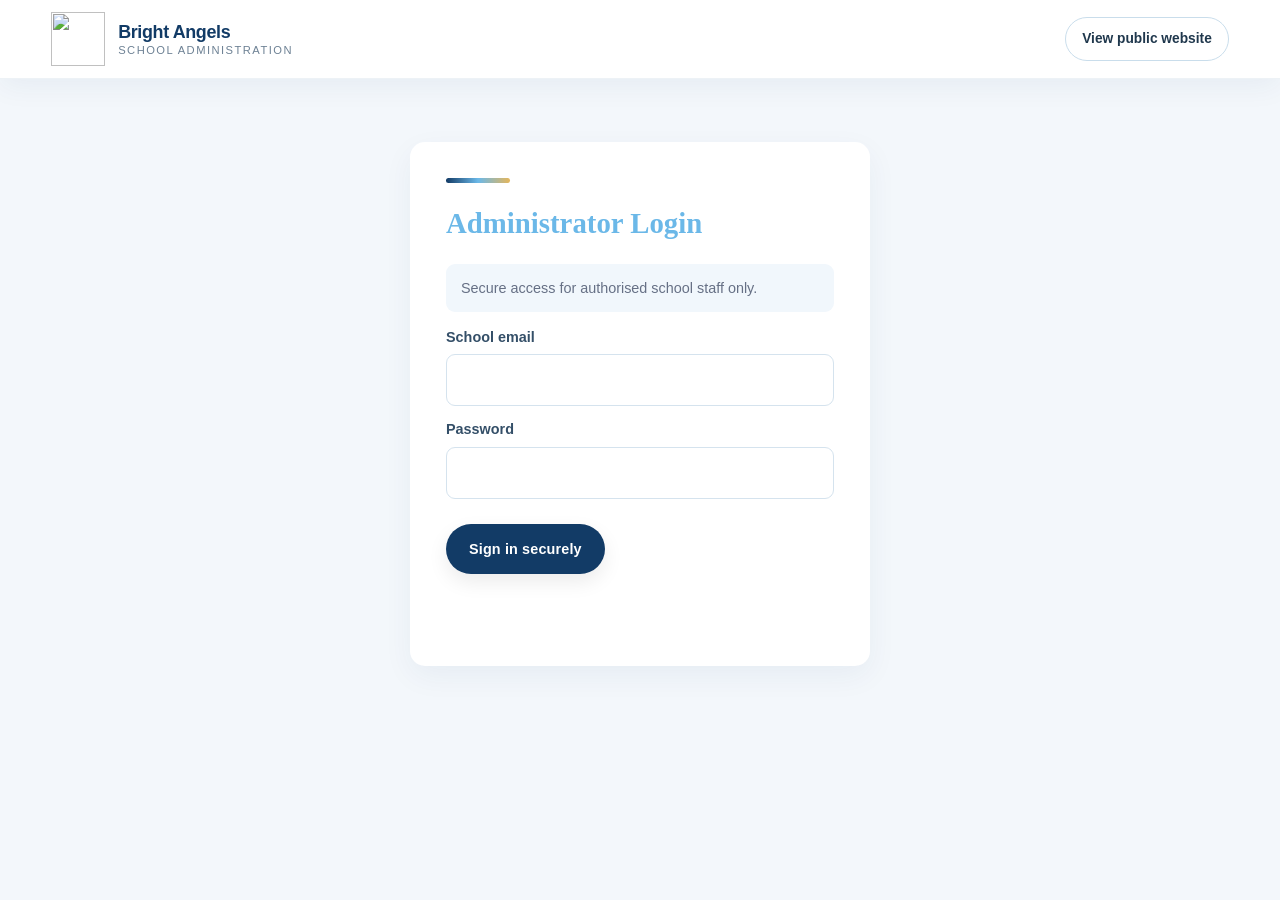
==== commit 52953bc5: "Add phone video picker to administrator gallery" ====
--- a/admin.html
+++ b/admin.html
@@ -186,7 +186,7 @@
 
 
 <section id="contentPanel" class="admin-card admin-hidden"><h2>Edit Public Website Text</h2><p class="admin-note">Changes update the public homepage text. Leave a field unchanged to keep its current saved text.</p><form id="contentForm" class="admin-form"><label>Hero heading<input name="hero_title" maxlength="250"></label><label>Hero introduction<textarea name="hero_text" rows="3" maxlength="1200"></textarea></label><label>About the school<textarea name="about_text" rows="4" maxlength="1200"></textarea></label><label>Learning section text<textarea name="learning_text" rows="4" maxlength="1200"></textarea></label><button class="button button-green" type="submit">Save website text</button><p id="contentStatus" class="admin-status"></p></form></section>
-<section id="galleryPanel" class="admin-card admin-hidden"><h2>Manage School Gallery</h2><p class="admin-note">Upload school photos below. In the photo list, tap <b>Set as homepage photo</b> to choose the image shown behind the welcome message. You can change it anytime. JPG, PNG, WebP and GIF are accepted. Maximum file size: 10 MB.</p><form id="galleryForm" class="admin-form"><label>Photo title<input name="title" maxlength="120" required></label><label>Choose photo from your phone<input name="photo" type="file" accept="image/*" required></label><label>Description<input name="description" maxlength="500"></label><button class="button button-green" type="submit">Upload photo</button><p id="galleryStatus" class="admin-status"></p></form><div id="adminGalleryList"></div><hr class="admin-divider"><h2>Manage School Videos</h2><p class="admin-note">Add a public YouTube or Vimeo link. Upload the video to YouTube or Vimeo first, then paste its share link here. It will appear on the public website with a preview and play button.</p><form id="videoForm" class="admin-form"><label>Video title<input name="title" maxlength="120" required></label><label>YouTube or Vimeo link<input name="video_url" type="url" inputmode="url" placeholder="https://youtu.be/..." required></label><button class="button button-green" type="submit">Add school video</button><p id="videoStatus" class="admin-status" role="status"></p></form><div id="adminVideoList"></div></section>
+<section id="galleryPanel" class="admin-card admin-hidden"><h2>Manage School Gallery</h2><p class="admin-note">Upload school photos below. In the photo list, tap <b>Set as homepage photo</b> to choose the image shown behind the welcome message. You can change it anytime. JPG, PNG, WebP and GIF are accepted. Maximum file size: 10 MB.</p><form id="galleryForm" class="admin-form"><label>Photo title<input name="title" maxlength="120" required></label><label>Choose photo from your phone<input name="photo" type="file" accept="image/*" required></label><label>Description<input name="description" maxlength="500"></label><button class="button button-green" type="submit">Upload photo</button><p id="galleryStatus" class="admin-status"></p></form><div id="adminGalleryList"></div><hr class="admin-divider"><h2>Manage School Videos</h2><p class="admin-note">Choose a video saved on your phone and upload it directly to the school website. MP4, WebM and MOV are accepted. Maximum file size: 90 MB.</p><form id="videoForm" class="admin-form"><label>Video title<input name="title" maxlength="120" required></label><label>Choose video from your phone<input name="video" type="file" accept="video/mp4,video/webm,video/quicktime,video/*" required></label><button class="button button-green" type="submit">Upload video</button><p id="videoStatus" class="admin-status" role="status" aria-live="polite"></p></form><div id="adminVideoList"></div></section>
       <section id="announcementsPanel" class="admin-card admin-hidden"><h2>Publish an Announcement</h2><form id="announcementForm" class="admin-form"><label>Title<input name="title" maxlength="160" required></label><label>Announcement<textarea name="body" rows="4" maxlength="3000" required></textarea></label><label><input type="checkbox" name="is_published" checked style="width:auto"> Publish on public website</label><button class="button button-green" type="submit">Save announcement</button><p id="announcementStatus" class="admin-status" role="status"></p></form><h2 style="margin-top:30px">Existing Announcements</h2><div id="adminAnnouncements"></div></section>
         </div>
       </div>
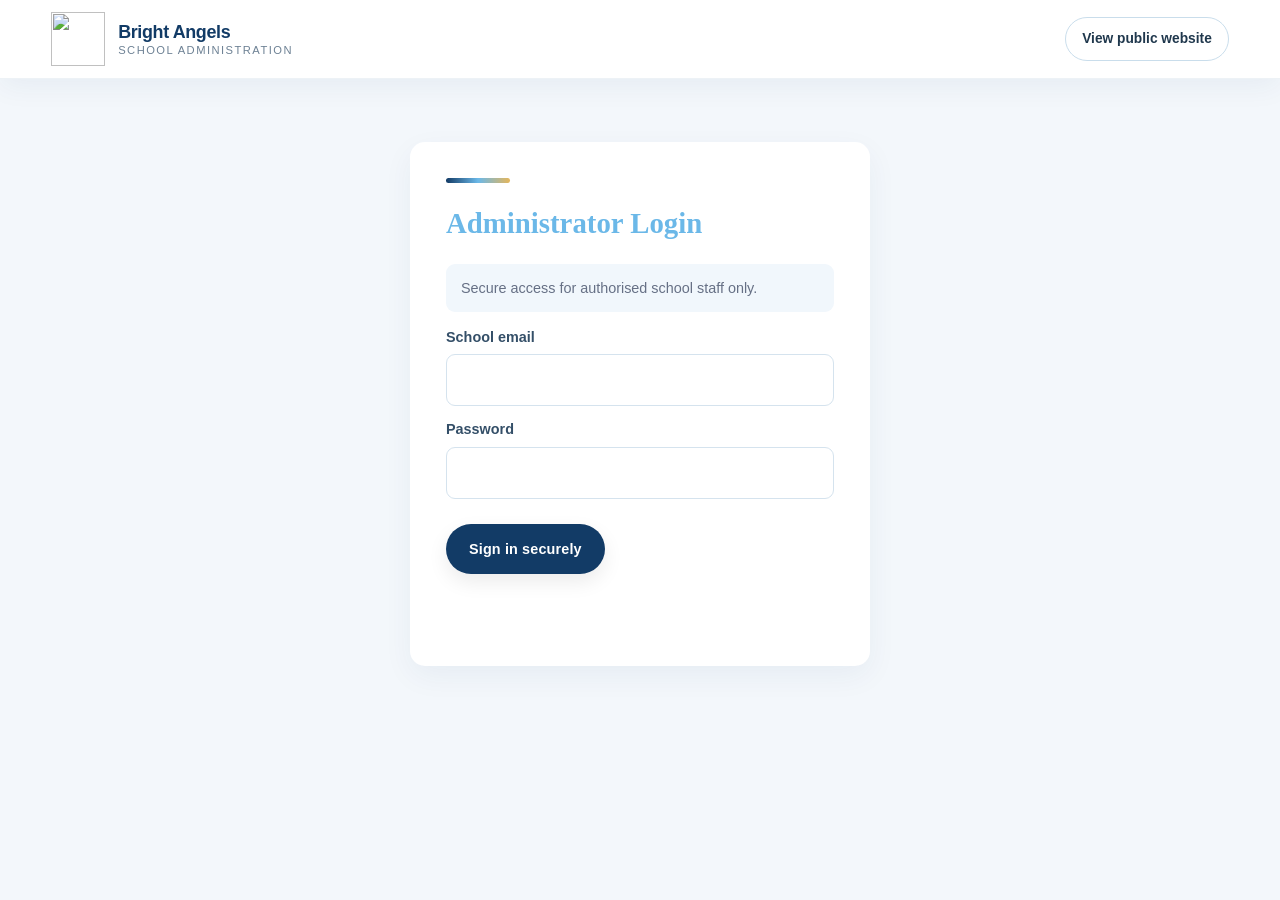
==== commit 02a150c7: "Add Learners Corner story management panel" ====
--- a/admin.html
+++ b/admin.html
@@ -170,6 +170,7 @@
             
             <p class="sidebar-label">SCHOOL OFFICE</p>
             <button data-panel="announcementsPanel"><span>▣</span> Announcements</button>
+            <button data-panel="storiesPanel"><span>✦</span> Learners’ Corner & Stories</button>
             <p class="sidebar-label">WEBSITE</p>
             <button data-panel="contentPanel"><span>✎</span> Website Content</button>
             <button data-panel="galleryPanel"><span>▧</span> Gallery & Videos</button>
@@ -187,6 +188,7 @@
 
 <section id="contentPanel" class="admin-card admin-hidden"><h2>Edit Public Website Text</h2><p class="admin-note">Changes update the public homepage text. Leave a field unchanged to keep its current saved text.</p><form id="contentForm" class="admin-form"><label>Hero heading<input name="hero_title" maxlength="250"></label><label>Hero introduction<textarea name="hero_text" rows="3" maxlength="1200"></textarea></label><label>About the school<textarea name="about_text" rows="4" maxlength="1200"></textarea></label><label>Learning section text<textarea name="learning_text" rows="4" maxlength="1200"></textarea></label><button class="button button-green" type="submit">Save website text</button><p id="contentStatus" class="admin-status"></p></form></section>
 <section id="galleryPanel" class="admin-card admin-hidden"><h2>Manage School Gallery</h2><p class="admin-note">Upload school photos below. In the photo list, tap <b>Set as homepage photo</b> to choose the image shown behind the welcome message. You can change it anytime. JPG, PNG, WebP and GIF are accepted. Maximum file size: 10 MB.</p><form id="galleryForm" class="admin-form"><label>Photo title<input name="title" maxlength="120" required></label><label>Choose photo from your phone<input name="photo" type="file" accept="image/*" required></label><label>Description<input name="description" maxlength="500"></label><button class="button button-green" type="submit">Upload photo</button><p id="galleryStatus" class="admin-status"></p></form><div id="adminGalleryList"></div><hr class="admin-divider"><h2>Manage School Videos</h2><p class="admin-note">Choose a video saved on your phone and upload it directly to the school website. MP4, WebM and MOV are accepted. Maximum file size: 90 MB.</p><form id="videoForm" class="admin-form"><label>Video title<input name="title" maxlength="120" required></label><label>Choose video from your phone<input name="video" type="file" accept="video/mp4,video/webm,video/quicktime,video/*" required></label><button class="button button-green" type="submit">Upload video</button><p id="videoStatus" class="admin-status" role="status" aria-live="polite"></p></form><div id="adminVideoList"></div></section>
+      <section id="storiesPanel" class="admin-card admin-hidden"><h2>Publish Learners’ Corner Stories</h2><p class="admin-note">Share learner achievements, classroom projects, creative work and memorable school activities. You can attach a photo already uploaded to the school gallery.</p><form id="storyForm" class="admin-form"><label>Story title<input name="title" maxlength="140" required></label><label>Story<textarea name="body" rows="5" maxlength="2500" required></textarea></label><label>Attach a school photo (optional)<select name="image_url" id="storyImageSelect"><option value="">No photo</option></select></label><label><input type="checkbox" name="is_published" checked style="width:auto"> Publish on public website</label><button class="button button-green" type="submit">Publish story</button><p id="storyStatus" class="admin-status" role="status" aria-live="polite"></p></form><h2 style="margin-top:30px">Published and Draft Stories</h2><div id="adminStoriesList"></div></section>
       <section id="announcementsPanel" class="admin-card admin-hidden"><h2>Publish an Announcement</h2><form id="announcementForm" class="admin-form"><label>Title<input name="title" maxlength="160" required></label><label>Announcement<textarea name="body" rows="4" maxlength="3000" required></textarea></label><label><input type="checkbox" name="is_published" checked style="width:auto"> Publish on public website</label><button class="button button-green" type="submit">Save announcement</button><p id="announcementStatus" class="admin-status" role="status"></p></form><h2 style="margin-top:30px">Existing Announcements</h2><div id="adminAnnouncements"></div></section>
         </div>
       </div>
--- a/styles.css
+++ b/styles.css
@@ -623,3 +623,18 @@
 .admin-divider{border:0;border-top:1px solid #dbe7ef;margin:28px 0}
 @media(max-width:850px){.school-video-grid{grid-template-columns:repeat(2,minmax(0,1fr));gap:15px}}
 @media(max-width:560px){.school-video-grid{grid-template-columns:1fr;gap:17px}.school-video-card{border-radius:13px}.video-play-button{width:58px;height:58px}}
+
+
+/* Responsive public school video gallery */
+.school-video-card{transition:transform .22s ease,box-shadow .22s ease}
+.school-video-card:hover{transform:translateY(-4px);box-shadow:0 18px 38px rgba(20,55,85,.14)}
+.school-video-stage>video{
+  display:block;width:100%;height:100%;object-fit:contain;
+  background:#071b2c;border:0
+}
+.school-video-card h3{line-height:1.35;min-height:3.2em}
+.school-video-card video:focus-visible{outline:3px solid #e5b65b;outline-offset:-3px}
+@media(prefers-reduced-motion:reduce){
+  .school-video-card{transition:none!important}
+  .school-video-card:hover{transform:none}
+}
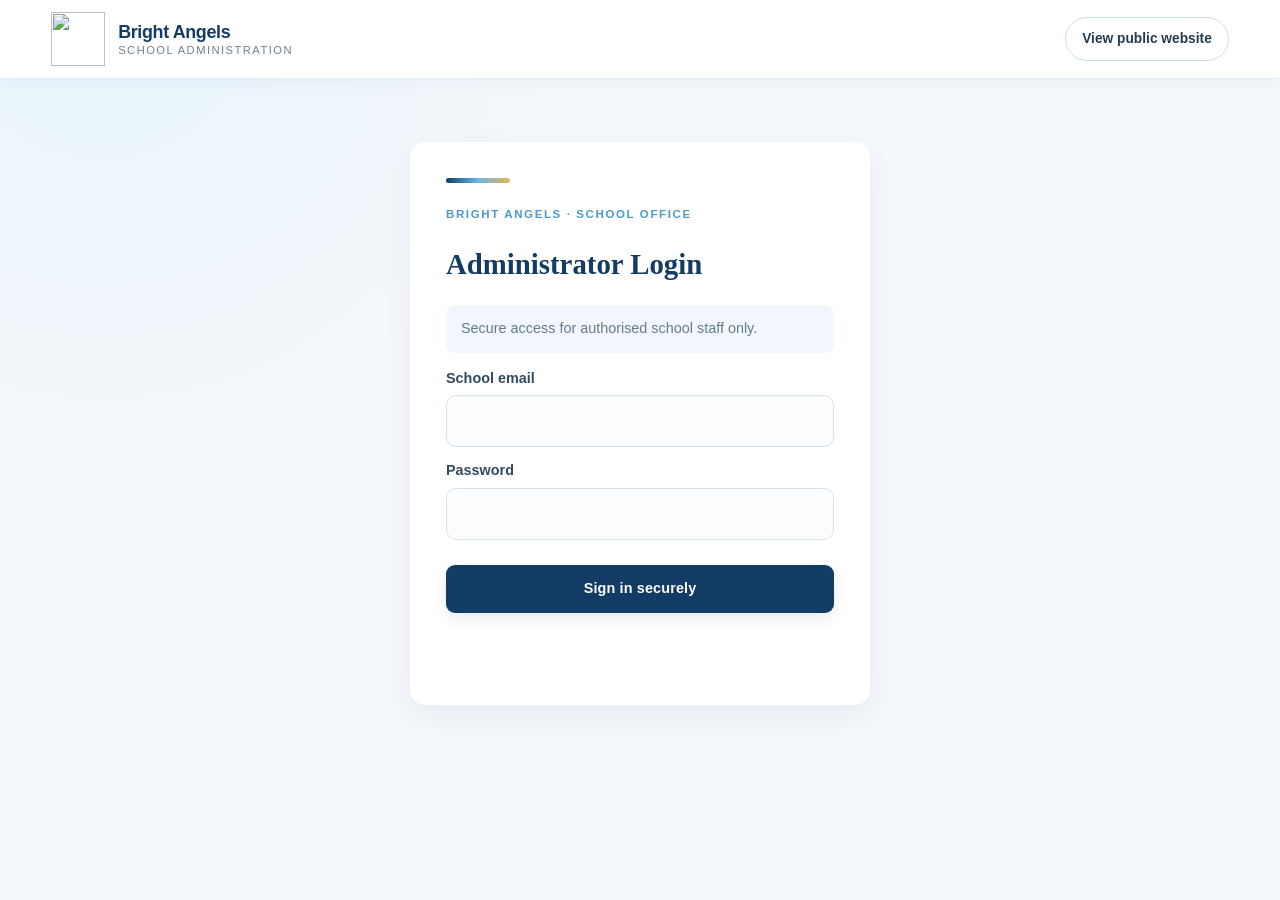
==== commit 6ce1b4c1: "Polish administrator dashboard visual design" ====
--- a/admin.html
+++ b/admin.html
@@ -142,13 +142,58 @@
  *,*::before,*::after{scroll-behavior:auto!important;transition-duration:.01ms!important;animation-duration:.01ms!important}
 }
 
+
+    .overview-stat-grid{display:grid;grid-template-columns:repeat(5,minmax(0,1fr));gap:12px;margin:22px 0 26px}.overview-stat{min-width:0;padding:17px;border:1px solid #dce8f1;border-radius:12px;background:linear-gradient(145deg,#f5faff,#edf6fc)}.overview-stat span{display:block;color:#526b80;font-size:.8rem;font-weight:750}.overview-stat strong{display:block;margin-top:8px;color:#123b66;font-size:1.8rem;line-height:1.15;overflow-wrap:anywhere}.overview-actions-title{margin:8px 0 12px;color:#123b66}.overview-quick-actions{display:grid;grid-template-columns:repeat(auto-fit,minmax(175px,1fr));gap:10px}.overview-quick-actions button{min-height:48px;padding:11px 13px;border:1px solid #d6e5ef;border-radius:9px;background:#fff;color:#123b66;font-weight:750;text-align:left;cursor:pointer}.overview-quick-actions button:hover{background:#edf6fc;border-color:#8dbbd8}.overview-refresh-note{margin-top:17px}@media(max-width:1050px){.overview-stat-grid{grid-template-columns:repeat(3,minmax(0,1fr))}}@media(max-width:560px){.overview-stat-grid{grid-template-columns:repeat(2,minmax(0,1fr));gap:9px}.overview-stat{padding:13px}.overview-stat strong{font-size:1.55rem}.overview-quick-actions{grid-template-columns:1fr}}
+    /* Professional administrator workspace refinement */
+    body{background:radial-gradient(circle at 8% 0%,#e7f4fc 0,transparent 30%),#f4f7fb;color:#243b53}
+    .site-header{background:rgba(255,255,255,.96);border-bottom:1px solid #e3edf5;box-shadow:0 4px 18px rgba(18,59,102,.04)}
+    .admin-wrap{max-width:1500px}
+    .admin-top{position:relative;overflow:hidden;padding:25px 28px;margin-bottom:20px;border:1px solid #dce9f3;border-radius:18px;background:linear-gradient(115deg,#123b66 0%,#1c5c8c 58%,#4b9acb 100%);box-shadow:0 14px 34px rgba(18,59,102,.13)}
+    .admin-top:after{content:"";position:absolute;width:250px;height:250px;right:8%;top:-170px;border:1px solid rgba(255,255,255,.16);border-radius:50%;box-shadow:0 0 0 28px rgba(255,255,255,.035),0 0 0 58px rgba(255,255,255,.025);pointer-events:none}
+    .admin-top .admin-title,.admin-top .top-actions{position:relative;z-index:1}
+    .admin-top .admin-title h1{color:#fff;font-family:Georgia,serif;font-size:clamp(1.8rem,3vw,2.45rem);letter-spacing:-.035em}
+    .admin-top .admin-title p{color:#d9eaf6;margin-top:8px}
+    .top-actions button{background:#fff;color:#123b66;border:1px solid rgba(255,255,255,.55);border-radius:9px;padding:11px 19px;font-weight:800;box-shadow:0 3px 10px rgba(0,0,0,.08)}
+    .top-actions button:hover{background:#edf6fc}
+    .dashboard-layout{gap:24px;margin-top:0}
+    .admin-sidebar{background:linear-gradient(180deg,#102f50,#16466e);border:0;box-shadow:0 14px 32px rgba(18,59,102,.12);padding:18px 13px}
+    .sidebar-label{color:#a9c6dc}
+    .admin-nav button{color:#e8f3fb;border:1px solid transparent;transition:background .18s ease,border-color .18s ease,transform .18s ease}
+    .admin-nav button span{color:#9fd3f2}
+    .admin-nav button:hover{background:rgba(255,255,255,.1);border-color:rgba(255,255,255,.1);transform:translateX(2px)}
+    .admin-nav button.active{background:#fff;color:#123b66;box-shadow:0 5px 16px rgba(0,0,0,.12)}
+    .admin-nav button.active span{color:#287bb0}
+    .sidebar-footer{border-color:rgba(255,255,255,.17);color:#fff}
+    .sidebar-footer small{color:#b9d4e8}
+    .admin-main>.admin-card{padding:clamp(22px,3vw,34px);border:1px solid #e0eaf2;border-radius:17px;background:#fff;box-shadow:0 8px 28px rgba(18,59,102,.055)}
+    .admin-main .admin-card h2{color:#123b66;font-size:clamp(1.35rem,2vw,1.65rem);letter-spacing:-.02em}
+    .admin-note{color:#647b8e;line-height:1.65}
+    .admin-form label{color:#304b62;font-weight:750}
+    .admin-form input,.admin-form textarea,.admin-form select{border-color:#d6e3ed;border-radius:10px;background:#fbfdff;transition:border-color .16s ease,box-shadow .16s ease}
+    .admin-form input:focus,.admin-form textarea:focus,.admin-form select:focus{outline:0;border-color:#4b9acb;box-shadow:0 0 0 4px rgba(75,154,203,.14)}
+    .admin-form button.button-green,.admin-form button[type=submit]{border-radius:9px;min-height:46px;padding:11px 20px;font-weight:800;box-shadow:0 5px 13px rgba(18,59,102,.1)}
+    .admin-form button.button-secondary{border-radius:9px}
+    .admin-status{padding-top:5px;color:#245d82}
+    .admin-row-actions button,.small-button{padding:9px 13px;border:1px solid #d6e5ef;background:#edf6fc;color:#16466e;font-weight:800}
+    .admin-row-actions button.danger{border-color:#f0d4d1;background:#fff1ef;color:#9d332b}
+    .announcement-item{border:1px solid #e1ebf3;border-radius:12px;padding:17px;background:#fbfdff;margin:12px 0}
+    .overview-stat{border-color:#dce9f3;background:linear-gradient(145deg,#fff,#eef6fc);box-shadow:0 4px 14px rgba(18,59,102,.035)}
+    .overview-stat strong{color:#164f7b}
+    .overview-quick-actions button{border-color:#d8e6f0;box-shadow:0 3px 10px rgba(18,59,102,.035);transition:transform .16s ease,box-shadow .16s ease,background .16s ease}
+    .overview-quick-actions button:hover{transform:translateY(-2px);box-shadow:0 8px 18px rgba(18,59,102,.09)}
+    .login-card h1{color:#123b66!important}
+    .login-card .admin-form button{width:100%;border-radius:9px;min-height:48px;font-weight:800}
+    @media(max-width:850px){.admin-top{padding:21px;border-radius:15px}.admin-sidebar{background:linear-gradient(135deg,#102f50,#1c5c8c)}.admin-nav button{background:rgba(255,255,255,.06)}}
+    @media(max-width:560px){.admin-top{padding:19px 17px}.admin-top .admin-title h1{font-size:1.75rem}.admin-main>.admin-card{padding:19px 15px}.admin-form button.button-green,.admin-form button[type=submit]{width:100%}}
+    @media(prefers-reduced-motion:reduce){.admin-nav button,.overview-quick-actions button{transition:none}}
+
   </style>
 </head>
 <body>
   <header class="site-header"><a class="brand" href="/"><img src="/school-logo.jpg" alt=""><span><strong>Bright Angels</strong><small>School Administration</small></span></a><a class="nav-admin" href="/">View public website</a></header>
   <main class="admin-wrap">
     <section id="loginPanel" class="admin-card login-card">
-      <h1 class="admin-title" style="font: bold 1.8rem Georgia,serif;color:#6bb8e8">Administrator Login</h1>
+      <p class="eyebrow" style="margin:0 0 8px;color:#4b9acb;font-size:.72rem;font-weight:850;letter-spacing:.14em">BRIGHT ANGELS · SCHOOL OFFICE</p><h1 class="admin-title" style="font:bold 1.8rem Georgia,serif">Administrator Login</h1>
       <p class="admin-note">Secure access for authorised school staff only.</p>
       <form id="loginForm" class="admin-form">
         <label>School email<input id="adminEmail" type="email" autocomplete="username" required></label>
@@ -159,7 +204,7 @@
     </section>
 
     <section id="dashboard" class="admin-hidden">
-      <div class="admin-top"><div class="admin-title"><h1>School Dashboard</h1><p>Bright Angels Junior School · Administration</p></div><div class="top-actions"><button id="logoutButton" type="button">Sign out</button></div></div>
+      <div class="admin-top"><div class="admin-title"><h1>School Dashboard</h1><p>BRIGHT ANGELS JUNIOR SCHOOL&nbsp; · &nbsp;ADMINISTRATOR WORKSPACE</p></div><div class="top-actions"><button id="logoutButton" type="button">Sign out</button></div></div>
       <div class="dashboard-layout">
         <aside class="admin-sidebar">
           <button id="dashboardMenuToggle" class="dashboard-menu-toggle" type="button" aria-expanded="false" aria-controls="dashboardMenu">☰ MENU <span>Open dashboard sections</span></button>
@@ -170,6 +215,7 @@
             
             <p class="sidebar-label">SCHOOL OFFICE</p>
             <button data-panel="announcementsPanel"><span>▣</span> Announcements</button>
+            <button data-panel="eventsPanel"><span>▦</span> School Calendar & Events</button>
             <button data-panel="storiesPanel"><span>✦</span> Learners’ Corner & Stories</button>
             <p class="sidebar-label">WEBSITE</p>
             <button data-panel="contentPanel"><span>✎</span> Website Content</button>
@@ -179,7 +225,7 @@
           </div>
         </aside>
         <div class="admin-main">
-      <section id="overviewPanel" class="admin-card"><h2>Welcome to the school dashboard</h2><p class="admin-note">Manage public school information, announcements and the photo gallery here. Admissions and private school records are managed only in the school management system.</p><div class="admin-grid"><div><h3>Announcements</h3><p id="announcementCount">Loading announcements…</p></div></div></section>
+      <section id="overviewPanel" class="admin-card"><h2>Welcome to the school dashboard</h2><p class="admin-note">A quick view of the public website content managed by your school office.</p><div class="overview-stat-grid"><article class="overview-stat"><span>Announcements</span><strong id="announcementCount">Loading…</strong></article><article class="overview-stat"><span>Upcoming events</span><strong id="eventCount">Loading…</strong></article><article class="overview-stat"><span>Published stories</span><strong id="storyCount">Loading…</strong></article><article class="overview-stat"><span>School photos</span><strong id="photoCount">Loading…</strong></article><article class="overview-stat"><span>School videos</span><strong id="videoCount">Loading…</strong></article></div><h3 class="overview-actions-title">Quick actions</h3><div class="overview-quick-actions"><button type="button" data-panel="announcementsPanel">＋ Add announcement</button><button type="button" data-panel="eventsPanel">＋ Add school event</button><button type="button" data-panel="storiesPanel">＋ Publish learner story</button><button type="button" data-panel="galleryPanel">＋ Manage photos & videos</button><button type="button" data-panel="contentPanel">✎ Edit website text</button></div><p class="admin-note overview-refresh-note">Counts update when the dashboard is opened. Use the menu or quick actions to manage each section.</p></section>
       
       
 
@@ -188,8 +234,27 @@
 
 <section id="contentPanel" class="admin-card admin-hidden"><h2>Edit Public Website Text</h2><p class="admin-note">Changes update the public homepage text. Leave a field unchanged to keep its current saved text.</p><form id="contentForm" class="admin-form"><label>Hero heading<input name="hero_title" maxlength="250"></label><label>Hero introduction<textarea name="hero_text" rows="3" maxlength="1200"></textarea></label><label>About the school<textarea name="about_text" rows="4" maxlength="1200"></textarea></label><label>Learning section text<textarea name="learning_text" rows="4" maxlength="1200"></textarea></label><button class="button button-green" type="submit">Save website text</button><p id="contentStatus" class="admin-status"></p></form></section>
 <section id="galleryPanel" class="admin-card admin-hidden"><h2>Manage School Gallery</h2><p class="admin-note">Upload school photos below. In the photo list, tap <b>Set as homepage photo</b> to choose the image shown behind the welcome message. You can change it anytime. JPG, PNG, WebP and GIF are accepted. Maximum file size: 10 MB.</p><form id="galleryForm" class="admin-form"><label>Photo title<input name="title" maxlength="120" required></label><label>Choose photo from your phone<input name="photo" type="file" accept="image/*" required></label><label>Description<input name="description" maxlength="500"></label><button class="button button-green" type="submit">Upload photo</button><p id="galleryStatus" class="admin-status"></p></form><div id="adminGalleryList"></div><hr class="admin-divider"><h2>Manage School Videos</h2><p class="admin-note">Choose a video saved on your phone and upload it directly to the school website. MP4, WebM and MOV are accepted. Maximum file size: 90 MB.</p><form id="videoForm" class="admin-form"><label>Video title<input name="title" maxlength="120" required></label><label>Choose video from your phone<input name="video" type="file" accept="video/mp4,video/webm,video/quicktime,video/*" required></label><button class="button button-green" type="submit">Upload video</button><p id="videoStatus" class="admin-status" role="status" aria-live="polite"></p></form><div id="adminVideoList"></div></section>
-      <section id="storiesPanel" class="admin-card admin-hidden"><h2>Publish Learners’ Corner Stories</h2><p class="admin-note">Share learner achievements, classroom projects, creative work and memorable school activities. You can attach a photo already uploaded to the school gallery.</p><form id="storyForm" class="admin-form"><label>Story title<input name="title" maxlength="140" required></label><label>Story<textarea name="body" rows="5" maxlength="2500" required></textarea></label><label>Attach a school photo (optional)<select name="image_url" id="storyImageSelect"><option value="">No photo</option></select></label><label><input type="checkbox" name="is_published" checked style="width:auto"> Publish on public website</label><button class="button button-green" type="submit">Publish story</button><p id="storyStatus" class="admin-status" role="status" aria-live="polite"></p></form><h2 style="margin-top:30px">Published and Draft Stories</h2><div id="adminStoriesList"></div></section>
+      <section id="storiesPanel" class="admin-card admin-hidden"><h2>Publish Learners’ Corner Stories</h2><p class="admin-note">Share learner achievements, classroom projects, creative work and memorable school activities. Choose a photograph directly from your phone gallery, or use a photo already uploaded to the school gallery. JPG, PNG, WebP and GIF are accepted. Maximum photo size: 10 MB.</p><form id="storyForm" class="admin-form"><label>Story title<input name="title" maxlength="140" required></label><label>Story<textarea name="body" rows="5" maxlength="2500" required></textarea></label><label>Choose photo from your phone gallery (optional)<input name="story_photo" id="storyPhotoInput" type="file" accept="image/jpeg,image/png,image/webp,image/gif"></label><label>Or use an existing school gallery photo<select name="image_url" id="storyImageSelect"><option value="">No photo</option></select></label><label><input type="checkbox" name="is_published" checked style="width:auto"> Publish on public website</label><button class="button button-green" type="submit">Publish story</button><p id="storyStatus" class="admin-status" role="status" aria-live="polite"></p></form><h2 style="margin-top:30px">Published and Draft Stories</h2><div id="adminStoriesList"></div></section>
       <section id="announcementsPanel" class="admin-card admin-hidden"><h2>Publish an Announcement</h2><form id="announcementForm" class="admin-form"><label>Title<input name="title" maxlength="160" required></label><label>Announcement<textarea name="body" rows="4" maxlength="3000" required></textarea></label><label><input type="checkbox" name="is_published" checked style="width:auto"> Publish on public website</label><button class="button button-green" type="submit">Save announcement</button><p id="announcementStatus" class="admin-status" role="status"></p></form><h2 style="margin-top:30px">Existing Announcements</h2><div id="adminAnnouncements"></div></section>
+        <section id="eventsPanel" class="admin-card admin-hidden">
+          <h2>School Calendar & Events</h2>
+          <p class="admin-note">Add school events for parents and visitors. Published events appear automatically on the public website.</p>
+          <form id="eventForm" class="admin-form">
+            <input type="hidden" name="id">
+            <label>Event title<input name="title" maxlength="160" required placeholder="e.g. Speech and Graduation Day"></label>
+            <div class="admin-grid">
+              <label>Event date<input type="date" name="event_date" required></label>
+              <label>Start time (optional)<input type="time" name="start_time"></label>
+            </div>
+            <label>Venue or location (optional)<input name="location" maxlength="180" placeholder="e.g. Bright Angels Junior School"></label>
+            <label>Event details<textarea name="description" rows="4" maxlength="1500" required placeholder="Share useful information with parents."></textarea></label>
+            <label><input type="checkbox" name="is_published" checked style="width:auto"> Publish on public website</label>
+            <div class="admin-actions"><button class="button button-green" type="submit" id="eventSaveButton">Save event</button><button class="button button-secondary" type="button" id="eventCancelEdit" hidden>Cancel edit</button></div>
+            <p id="eventStatus" class="admin-status" role="status"></p>
+          </form>
+          <h2 style="margin-top:30px">Saved Events</h2>
+          <div id="adminEventsList"></div>
+        </section>
         </div>
       </div>
     </section>
--- a/styles.css
+++ b/styles.css
@@ -638,3 +638,63 @@
   .school-video-card{transition:none!important}
   .school-video-card:hover{transform:none}
 }
+
+
+/* Learners' Corner and school stories */
+.learners-corner-section{background:linear-gradient(180deg,#f2f8fc 0%,#fff 100%)}
+.learners-corner-section .section-heading{margin-bottom:30px}
+.school-stories-grid{display:grid;grid-template-columns:repeat(auto-fit,minmax(260px,1fr));gap:22px;align-items:stretch}
+.school-story-card{overflow:hidden;border:1px solid #dce9f3;border-radius:18px;background:#fff;box-shadow:0 12px 32px rgba(18,59,102,.08);transition:transform .22s ease,box-shadow .22s ease}
+.school-story-card:hover{transform:translateY(-4px);box-shadow:0 18px 38px rgba(18,59,102,.13)}
+.school-story-card>img{display:block;width:100%;height:235px;object-fit:cover;background:#eaf2f8}
+.school-story-copy{padding:22px 23px 25px}
+.school-story-copy .eyebrow{margin:0 0 8px;color:#b18436;font-size:.68rem;font-weight:800;letter-spacing:.14em}
+.school-story-copy h3{margin:0 0 10px;color:#123b66;font:700 1.35rem/1.25 Georgia,serif}
+.school-story-copy>p:last-child{margin:0;color:#53677b;line-height:1.75;white-space:pre-wrap}
+.story-admin-image{display:block;width:min(100%,420px);max-height:240px;object-fit:cover;border-radius:12px;margin-bottom:14px}
+#adminStoriesList{display:grid;grid-template-columns:repeat(auto-fit,minmax(250px,1fr));gap:16px}
+#adminStoriesList .announcement-item{margin:0}
+@media(max-width:650px){.school-stories-grid{grid-template-columns:1fr}.school-story-card>img{height:215px}.school-story-copy{padding:19px}}
+@media(prefers-reduced-motion:reduce){.school-story-card{transition:none}}
+
+
+/* Admissions information panel */
+.admissions-cta{display:inline-flex;margin-top:1rem;text-decoration:none}
+.admissions-class-list,.admissions-guidance{max-width:1000px;margin:1.5rem auto;padding:1.4rem 1.6rem;border:1px solid rgba(18,59,50,.12);border-radius:18px;background:#fff;box-shadow:0 10px 28px rgba(16,42,67,.06)}
+.admissions-class-list h3,.admissions-guidance h3,.process-title{margin:0 0 .9rem;color:#123b32}
+.class-chips{display:flex;flex-wrap:wrap;gap:.6rem}
+.class-chips span{display:inline-flex;padding:.55rem .85rem;border-radius:999px;background:#eaf5fb;color:#123b32;font-weight:700;font-size:.92rem}
+.admissions-class-list p,.admissions-guidance p{margin:.9rem 0 0;color:#52616b}
+.admissions-guidance ul{margin:.2rem 0 0;padding-left:1.25rem;display:grid;gap:.45rem}
+.admissions-process{max-width:1100px;margin:2rem auto 0}
+.process-title{text-align:center}
+@media(max-width:640px){.admissions-class-list,.admissions-guidance{padding:1.1rem}.class-chips span{font-size:.85rem}}
+
+
+/* Clear parent-facing admission status result */
+.admission-status-result{display:flex;flex-direction:column;align-items:flex-start;gap:.65rem;margin-top:1rem;padding:1rem;border-radius:14px;background:#f0f7fb;color:#263b48;line-height:1.5}
+.admission-status-badge{display:inline-flex;padding:.4rem .8rem;border-radius:999px;background:#e4edf3;color:#24465b;font-weight:800}
+.admission-status-badge.status-approved{background:#e2f5e9;color:#176638}
+.admission-status-badge.status-under-review{background:#fff3d6;color:#805600}
+.admission-status-badge.status-rejected{background:#fde8e7;color:#9a2823}
+.admission-number{font-weight:800;color:#123b32}
+.admission-status-result.is-error{background:#fff0ef;color:#8f2924}
+
+
+/* Public school calendar */
+.school-events-section{background:linear-gradient(180deg,#f4f9fd 0%,#fff 100%)}
+.public-events-grid{max-width:1050px;margin:0 auto;display:grid;grid-template-columns:repeat(auto-fit,minmax(280px,1fr));gap:18px}
+.public-event-card{display:grid;grid-template-columns:88px 1fr;gap:18px;align-items:start;padding:22px;border:1px solid #deebf4;border-radius:17px;background:#fff;box-shadow:0 12px 30px rgba(18,59,102,.07)}
+.event-date-block{display:flex;flex-direction:column;align-items:center;justify-content:center;min-height:105px;padding:10px;border-radius:13px;background:#123b66;color:#fff;text-align:center}
+.event-date-block span{text-transform:uppercase;font-size:.76rem;font-weight:800;letter-spacing:.1em;color:#f2cb79}
+.event-date-block strong{font-size:2rem;line-height:1.1}
+.event-date-block small{font-size:.75rem;color:#e8f2fa}
+.event-content h3{margin:0 0 8px;color:#123b66;font-size:1.2rem}
+.event-content p{margin:0;color:#526579;line-height:1.65}
+.event-content .event-meta{margin-bottom:9px;font-size:.84rem;font-weight:700;color:#3986b8}
+.event-admin-card{margin:12px 0}
+.admin-actions{display:flex;flex-wrap:wrap;gap:9px;margin-top:12px}
+.admin-actions [hidden]{display:none!important}
+.button-secondary{background:#eaf2f8;color:#123b66;border:1px solid #d7e5ef}
+.button-danger{background:#fff0ef;color:#9a2823;border:1px solid #f2d2d0}
+@media(max-width:600px){.public-events-grid{grid-template-columns:1fr}.public-event-card{grid-template-columns:72px 1fr;padding:16px;gap:13px}.event-date-block{min-height:94px}.event-date-block strong{font-size:1.7rem}}
